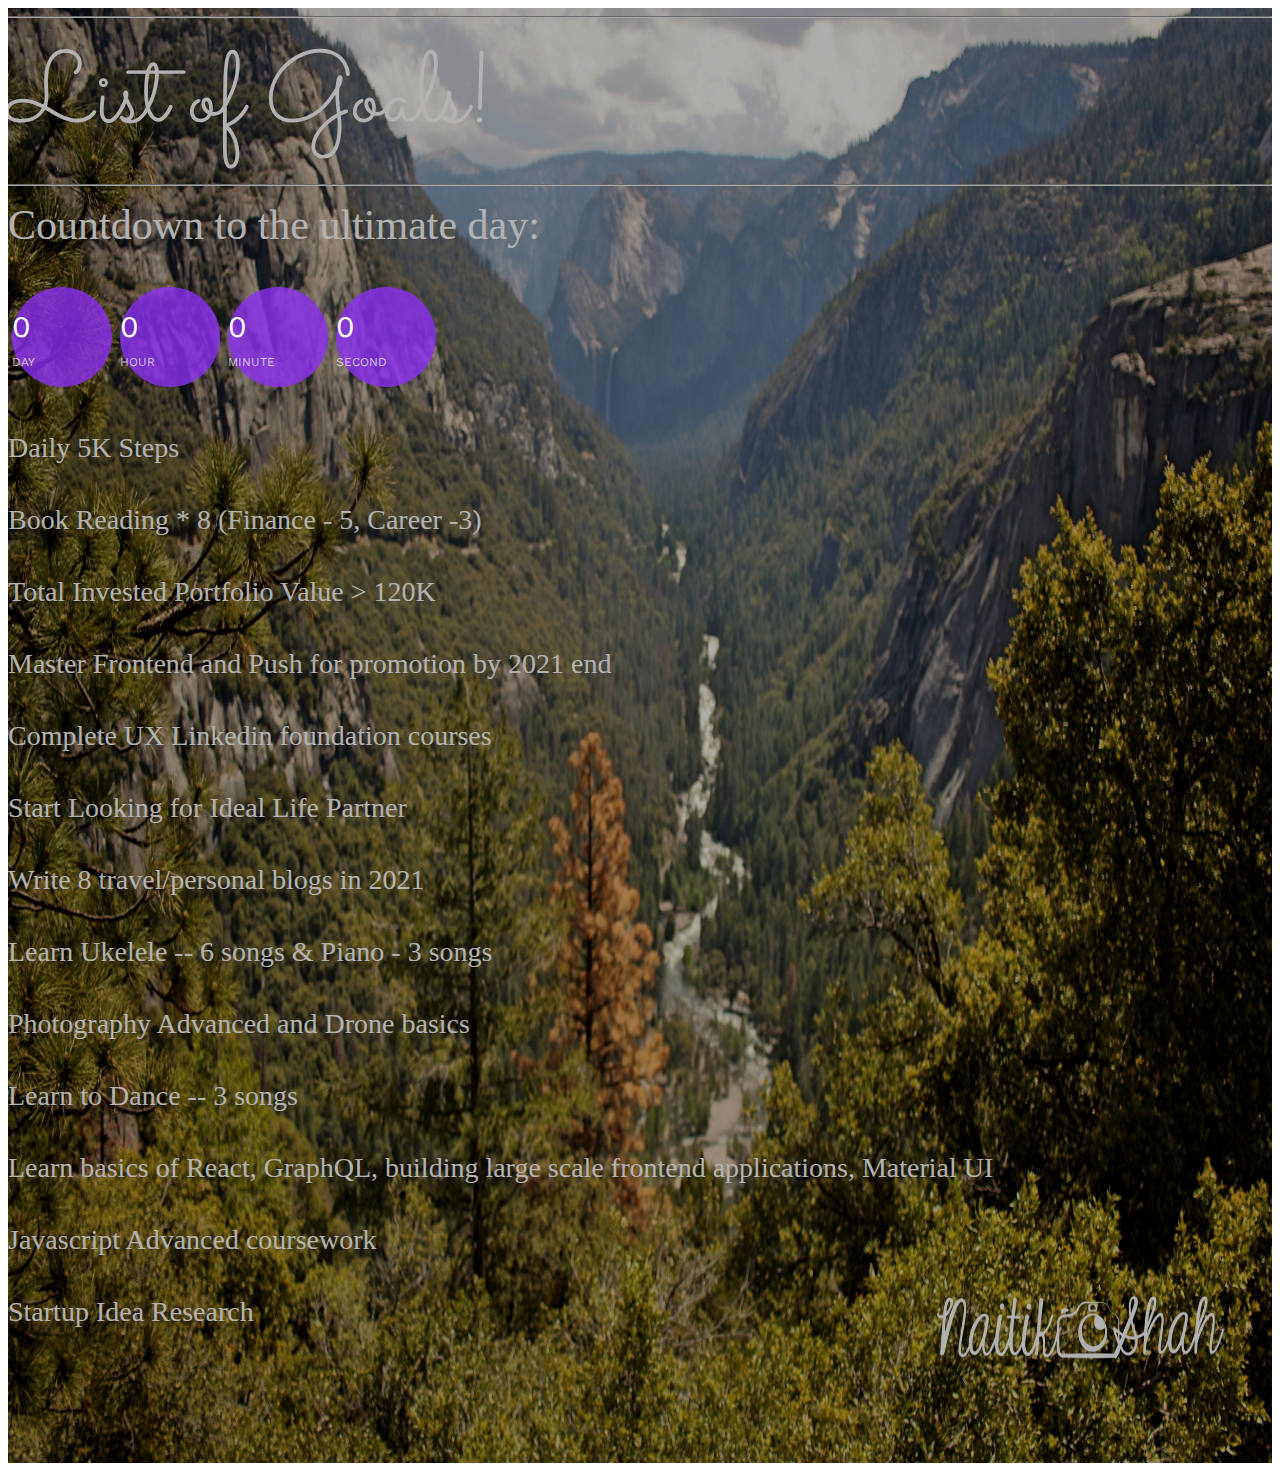
==== index.html @ 30a04e9a "Update index.html" ====
<!DOCTYPE html>
<!--[if lt IE 7]>      <html class="no-js lt-ie9 lt-ie8 lt-ie7"> <![endif]-->
<!--[if IE 7]>         <html class="no-js lt-ie9 lt-ie8"> <![endif]-->
<!--[if IE 8]>         <html class="no-js lt-ie9"> <![endif]-->
<!--[if gt IE 8]><!--> <html class="no-js"> <!--<![endif]-->
<head >
	<meta charset="utf-8">
	<meta http-equiv="X-UA-Compatible" content="IE=edge">
	<title>Your Goal</title>
	<meta name="viewport" content="width=device-width, initial-scale=1">

	<!-- Facebook and Twitter integration -->
	<meta property="og:title" content=""/>
	<meta property="og:image" content=""/>
	<meta property="og:url" content=""/>
	<meta property="og:site_name" content=""/>
	<meta property="og:description" content=""/>
	<meta name="twitter:title" content="" />
	<meta name="twitter:image" content="" />
	<meta name="twitter:url" content="" />
	<meta name="twitter:card" content="" />

	<link href='https://fonts.googleapis.com/css?family=Work+Sans:400,300,600,400italic,700' rel='stylesheet' type='text/css'>
	<link href="https://fonts.googleapis.com/css?family=Sacramento" rel="stylesheet">

	<!-- Animate.css -->
	<link rel="stylesheet" href="css/animate.css">
	<!-- Icomoon Icon Fonts-->
	<link rel="stylesheet" href="css/icomoon.css">
	<!-- Bootstrap  -->
	<link rel="stylesheet" href="css/bootstrap.css">

	<!-- Magnific Popup -->
	<link rel="stylesheet" href="css/magnific-popup.css">

	<!-- Owl Carousel  -->
	<link rel="stylesheet" href="css/owl.carousel.min.css">
	<link rel="stylesheet" href="css/owl.theme.default.min.css">

	<!-- Theme style  -->
	<link rel="stylesheet" href="css/style.css">

	<!-- Modernizr JS -->
	<script src="js/modernizr-2.6.2.min.js"></script>
	<!-- FOR IE9 below -->
	<!--[if lt IE 9]>
	<script src="js/respond.min.js"></script>
	<![endif]-->

</head>
<body>

<header id="fh5co-header center" class="fh5co-cover" role="banner" style="background-image:url(images/goal-pic.jpg);
background-origin: border-box;
 	background-size: 100% 100%; overflow: hidden;
height: 100% ;">
	<div class="overlay"></div>
	<div class="container">
		<div class="row">
			<div class="col-md-8 col-md-offset-2 text-center" style="margin-bottom: 100px">
				<div class="display-t">
					<div class="display-tc animate-box" data-animate-effect="fadeIn">
						<hr>
						<h1>List of Goals!</h1><hr>
						<h2 style="font-family: 'Savoye LET'; font-size: 42px">Countdown to the ultimate day:</h2>
						<div class="simply-countdown simply-countdown-one"></div>
						<h2 style="font-family: Savoye LET;  font-size: 28px">Daily 5K Steps</h2>
						<h2 style="font-family: Savoye LET;  font-size: 28px">Book Reading * 8 (Finance - 5, Career -3)</h2>
						<h2 style="font-family: Savoye LET;  font-size: 28px">Total Invested Portfolio Value > 120K</h2>
						<h2 style="font-family: Savoye LET;  font-size: 28px"> Master Frontend and Push for promotion by 2021 end </h2>
						<h2 style="font-family: Savoye LET;  font-size: 28px"> Complete UX Linkedin foundation courses </h2>
						<h2 style="font-family: Savoye LET;  font-size: 28px">Start Looking for Ideal Life Partner</h2>
						<h2 style="font-family: Savoye LET;  font-size: 28px">Write 8 travel/personal blogs in 2021 </h2>
						<h2 style="font-family: Savoye LET;  font-size: 28px">Learn Ukelele -- 6 songs & Piano - 3 songs </h2>
						<h2 style="font-family: Savoye LET;  font-size: 28px">Photography Advanced and Drone basics </h2>
						<h2 style="font-family: Savoye LET;  font-size: 28px">Learn to Dance -- 3 songs</h2>
						<h2 style="font-family: Savoye LET;  font-size: 28px">Learn basics of React, GraphQL, building large scale frontend applications, Material UI</h2>
						<h2 style="font-family: Savoye LET;  font-size: 28px">Javascript Advanced coursework  </h2>
						<h2 style="font-family: Savoye LET;  font-size: 28px">Startup Idea Research</h2>




					</div>
				</div>
			</div>
		</div>
	</div>
</header>


<!-- jQuery -->
<script src="js/jquery.min.js"></script>
<!-- jQuery Easing -->
<script src="js/jquery.easing.1.3.js"></script>
<!-- Bootstrap -->
<script src="js/bootstrap.min.js"></script>
<!-- Waypoints -->
<script src="js/jquery.waypoints.min.js"></script>
<!-- Carousel -->
<script src="js/owl.carousel.min.js"></script>
<!-- countTo -->
<script src="js/jquery.countTo.js"></script>

<!-- Stellar -->
<script src="js/jquery.stellar.min.js"></script>
<!-- Magnific Popup -->
<script src="js/jquery.magnific-popup.min.js"></script>
<script src="js/magnific-popup-options.js"></script>

<!-- // <script src="https://cdnjs.cloudflare.com/ajax/libs/prism/0.0.1/prism.min.js"></script> -->
<script src="js/simplyCountdown.js"></script>
<!-- Main -->
<script src="js/main.js"></script>

<script>
    var d = new Date(new Date().getTime() + 200 * 120 * 120 * 2000);

    // default example
    simplyCountdown('.simply-countdown-one', {
        year: d.getFullYear(),
        month: d.getMonth() + 1,
        day: d.getDate()
    });

    //jQuery example
    $('#simply-countdown-losange').simplyCountdown({
        year: d.getFullYear(),
        month: d.getMonth() + 1,
        day: d.getDate(),
        enableUtc: false
    });
</script>

</body>
</html>
---- css/style.css ----
@font-face {
  font-family: 'icomoon';
  src: url("../fonts/icomoon/icomoon.eot?srf3rx");
  src: url("../fonts/icomoon/icomoon.eot?srf3rx#iefix") format("embedded-opentype"), url("../fonts/icomoon/icomoon.ttf?srf3rx") format("truetype"), url("../fonts/icomoon/icomoon.woff?srf3rx") format("woff"), url("../fonts/icomoon/icomoon.svg?srf3rx#icomoon") format("svg");
  font-weight: normal;
  font-style: normal;
}
/* =======================================================
*
* 	Template Style
*
* ======================================================= */
body {
  font-family: "Work Sans", Arial, sans-serif;
  font-weight: 400;
  font-size: 16px;
  line-height: 1.7;
  color: #828282;
  background: #fff;
}

#page {
  position: relative;
  overflow-x: hidden;
  width: 100%;
  height: 100%;
  -webkit-transition: 0.5s;
  -o-transition: 0.5s;
  transition: 0.5s;
}
.offcanvas #page {
  overflow: hidden;
  position: absolute;
}
.offcanvas #page:after {
  -webkit-transition: 2s;
  -o-transition: 2s;
  transition: 2s;
  position: absolute;
  top: 0;
  right: 0;
  bottom: 0;
  left: 0;
  z-index: 101;
  background: rgba(0, 0, 0, 0.7);
  content: "";
}

a {
  color: rgba(148, 40, 220, 0.89);
  -webkit-transition: 0.5s;
  -o-transition: 0.5s;
  transition: 0.5s;
}
a:hover, a:active, a:focus {
  color: rgba(148, 40, 220, 0.89);
  outline: none;
  text-decoration: none;
}

p {
  margin-bottom: 20px;
}

h1, h2, h3, h4, h5, h6, figure {
  color: #000;
  font-family: "Work Sans", Arial, sans-serif;
  font-weight: 400;
  margin: 0 0 20px 0;
}

::-webkit-selection {
  color: #fff;
  background: rgba(148, 40, 220, 0.89);
}

::-moz-selection {
  color: #fff;
  background: rgba(148, 40, 220, 0.89);
}

::selection {
  color: #fff;
  background: rgba(148, 40, 220, 0.89);
}

.fh5co-nav {
  position: absolute;
  top: 0;
  margin: 0;
  padding: 0;
  width: 100%;
  padding: 40px 0;
  z-index: 1001;
}
@media screen and (max-width: 768px) {
  .fh5co-nav {
    padding: 20px 0;
  }
}
.fh5co-nav #fh5co-logo {
  font-size: 55px;
  margin: 0;
  padding: 0;
  line-height: 40px;
  font-family: "Sacramento", Arial, serif;
}
.fh5co-nav a {
  padding: 5px 10px;
  color: #fff;
}
@media screen and (max-width: 768px) {
  .fh5co-nav .menu-1, .fh5co-nav .menu-2 {
    display: none;
  }
}
.fh5co-nav ul {
  padding: 0;
  margin: 2px 0 0 0;
}
.fh5co-nav ul li {
  padding: 0;
  margin: 0;
  list-style: none;
  display: inline;
}
.fh5co-nav ul li a {
  font-size: 14px;
  padding: 30px 10px;
  text-transform: uppercase;
  color: rgba(255, 255, 255, 0.5);
  -webkit-transition: 0.5s;
  -o-transition: 0.5s;
  transition: 0.5s;
}
.fh5co-nav ul li a:hover, .fh5co-nav ul li a:focus, .fh5co-nav ul li a:active {
  color: white;
}
.fh5co-nav ul li.has-dropdown {
  position: relative;
}
.fh5co-nav ul li.has-dropdown .dropdown {
  width: 130px;
  -webkit-box-shadow: 0px 14px 33px -9px rgba(0, 0, 0, 0.75);
  -moz-box-shadow: 0px 14px 33px -9px rgba(0, 0, 0, 0.75);
  box-shadow: 0px 14px 33px -9px rgba(0, 0, 0, 0.75);
  z-index: 1002;
  visibility: hidden;
  opacity: 0;
  position: absolute;
  top: 40px;
  left: 0;
  text-align: left;
  background: #fff;
  padding: 20px;
  -webkit-border-radius: 4px;
  -moz-border-radius: 4px;
  -ms-border-radius: 4px;
  border-radius: 4px;
  -webkit-transition: 0s;
  -o-transition: 0s;
  transition: 0s;
}
.fh5co-nav ul li.has-dropdown .dropdown:before {
  bottom: 100%;
  left: 40px;
  border: solid transparent;
  content: " ";
  height: 0;
  width: 0;
  position: absolute;
  pointer-events: none;
  border-bottom-color: #fff;
  border-width: 8px;
  margin-left: -8px;
}
.fh5co-nav ul li.has-dropdown .dropdown li {
  display: block;
  margin-bottom: 7px;
}
.fh5co-nav ul li.has-dropdown .dropdown li:last-child {
  margin-bottom: 0;
}
.fh5co-nav ul li.has-dropdown .dropdown li a {
  padding: 2px 0;
  display: block;
  color: #999999;
  line-height: 1.2;
  text-transform: none;
  font-size: 15px;
}
.fh5co-nav ul li.has-dropdown .dropdown li a:hover {
  color: #000;
}
.fh5co-nav ul li.has-dropdown:hover a, .fh5co-nav ul li.has-dropdown:focus a {
  color: #fff;
}
.fh5co-nav ul li.btn-cta a {
  color: rgba(148, 40, 220, 0.89);
}
.fh5co-nav ul li.btn-cta a span {
  background: #fff;
  padding: 4px 20px;
  display: -moz-inline-stack;
  display: inline-block;
  zoom: 1;
  *display: inline;
  -webkit-transition: 0.3s;
  -o-transition: 0.3s;
  transition: 0.3s;
  -webkit-border-radius: 100px;
  -moz-border-radius: 100px;
  -ms-border-radius: 100px;
  border-radius: 100px;
}
.fh5co-nav ul li.btn-cta a:hover span {
  -webkit-box-shadow: 0px 14px 20px -9px rgba(0, 0, 0, 0.75);
  -moz-box-shadow: 0px 14px 20px -9px rgba(0, 0, 0, 0.75);
  box-shadow: 0px 14px 20px -9px rgba(0, 0, 0, 0.75);
}
.fh5co-nav ul li.active > a {
  color: #fff !important;
}

#fh5co-counter,
#fh5co-event,
.fh5co-bg {
  background-size: cover;
  background-position: top center;
  background-repeat: no-repeat;
  position: relative;
}

.fh5co-bg {
  background-position: center center;
  width: 100%;
  float: left;
  position: relative;
}

.fh5co-video {
  height: 450px;
  overflow: hidden;
  -webkit-border-radius: 7px;
  -moz-border-radius: 7px;
  -ms-border-radius: 7px;
  border-radius: 7px;
}
.fh5co-video a {
  z-index: 1001;
  position: absolute;
  top: 50%;
  left: 50%;
  margin-top: -45px;
  margin-left: -45px;
  width: 90px;
  height: 90px;
  display: table;
  text-align: center;
  background: #fff;
  -webkit-box-shadow: 0px 14px 30px -15px rgba(0, 0, 0, 0.75);
  -moz-box-shadow: 0px 14px 30px -15px rgba(0, 0, 0, 0.75);
  box-shadow: 0px 14px 30px -15px rgba(0, 0, 0, 0.75);
  -webkit-border-radius: 50%;
  -moz-border-radius: 50%;
  -ms-border-radius: 50%;
  border-radius: 50%;
}
.fh5co-video a i {
  text-align: center;
  display: table-cell;
  vertical-align: middle;
  font-size: 40px;
}
.fh5co-video .overlay {
  position: absolute;
  top: 0;
  left: 0;
  right: 0;
  bottom: 0;
  background: rgba(0, 0, 0, 0.5);
  -webkit-transition: 0.5s;
  -o-transition: 0.5s;
  transition: 0.5s;
}
.fh5co-video:hover .overlay {
  background: rgba(0, 0, 0, 0.7);
}
.fh5co-video:hover a {
  position: relative;
  -webkit-transform: scale(1.2);
  -moz-transform: scale(1.2);
  -ms-transform: scale(1.2);
  -o-transform: scale(1.2);
  transform: scale(1.2);
}

.fh5co-cover {
  height: 900px;
  background-size: cover;
  background-repeat: no-repeat;
  position: relative;
  width: 100%;
}
.fh5co-cover .overlay {
  z-index: 0;
  position: absolute;
  bottom: 0;
  top: 0;
  left: 0;
  right: 0;
  background: rgba(0, 0, 0, 0.3);
}
.fh5co-cover > .fh5co-container {
  position: relative;
  z-index: 10;
}
@media screen and (max-width: 768px) {
  .fh5co-cover {
    height: 600px;
  }
}
.fh5co-cover .display-t,
.fh5co-cover .display-tc {
  height: 900px;
  display: table;
  width: 100%;
}
@media screen and (max-width: 768px) {
  .fh5co-cover .display-t,
  .fh5co-cover .display-tc {
    height: 600px;
  }
}
.fh5co-cover.fh5co-cover-sm {
  height: 600px;
}
@media screen and (max-width: 768px) {
  .fh5co-cover.fh5co-cover-sm {
    height: 400px;
  }
}
.fh5co-cover.fh5co-cover-sm .display-t,
.fh5co-cover.fh5co-cover-sm .display-tc {
  height: 600px;
  display: table;
  width: 100%;
}
@media screen and (max-width: 768px) {
  .fh5co-cover.fh5co-cover-sm .display-t,
  .fh5co-cover.fh5co-cover-sm .display-tc {
    height: 400px;
  }
}

#fh5co-counter,
#fh5co-event {
  height: 850px;
  float: left;
}
#fh5co-counter .display-t,
#fh5co-counter .display-tc,
#fh5co-event .display-t,
#fh5co-event .display-tc {
  height: 700px;
  display: table;
  width: 100%;
}
#fh5co-counter .fh5co-heading h2,
#fh5co-event .fh5co-heading h2 {
  color: #fff;
}
#fh5co-counter .fh5co-heading span,
#fh5co-event .fh5co-heading span {
  color: rgba(255, 255, 255, 0.5);
  text-transform: uppercase;
  font-size: 13px;
  letter-spacing: 2px;
  font-weight: 600;
}
#fh5co-counter .overlay,
#fh5co-event .overlay {
  position: absolute;
  top: 0;
  left: 0;
  right: 0;
  bottom: 0;
  background: rgba(0, 0, 0, 0.6);

}
@media screen and (max-width: 768px) {
  #fh5co-counter,
  #fh5co-event {
    height: inherit;
    padding: 7em 0;
  }
  #fh5co-counter .display-t,
  #fh5co-counter .display-tc,
  #fh5co-event .display-t,
  #fh5co-event .display-tc {
    height: inherit;
  }
}
#fh5co-counter .event-wrap,
#fh5co-event .event-wrap {
  border: 2px solid rgba(255, 255, 255, 0.5);
  background: rgba(255, 255, 255, 0.1);
  padding: 30px;
  width: 100%;
  float: left;
  -webkit-border-radius: 4px;
  -moz-border-radius: 4px;
  -ms-border-radius: 4px;
  border-radius: 4px;
}
@media screen and (max-width: 768px) {
  #fh5co-counter .event-wrap,
  #fh5co-event .event-wrap {
    margin-bottom: 10px;
  }
}
#fh5co-counter .event-wrap h3,
#fh5co-event .event-wrap h3 {
  font-size: 20px;
  color: #fff;
  border-bottom: 1px solid rgba(255, 255, 255, 0.5);
  display: block;
  padding-bottom: 20px;
  text-transform: uppercase;
  letter-spacing: 2px;
}
#fh5co-counter .event-wrap p, #fh5co-counter .event-wrap span,
#fh5co-event .event-wrap p,
#fh5co-event .event-wrap span {
  display: block;
  color: rgba(255, 255, 255, 0.8);
}
#fh5co-counter .event-wrap i,
#fh5co-event .event-wrap i {
  color: white;
  font-size: 20px;
}
#fh5co-counter .event-wrap .event-col,
#fh5co-event .event-wrap .event-col {
  width: 50%;
  float: left;
  margin-bottom: 30px;
}

#fh5co-counter {
  height: 600px;
}
@media screen and (max-width: 768px) {
  #fh5co-counter {
    height: auto;
  }
}

.timeline {
  list-style: none;
  padding: 20px 0 20px;
  position: relative;
}
.timeline:before {
  top: 0;
  bottom: 0;
  position: absolute;
  content: " ";
  width: 1px;
  background-color: #d4d4d4;
  left: 50%;
  margin-left: 0px;
}
@media screen and (max-width: 480px) {
  .timeline:before {
    margin-left: -64px;
  }
}
.timeline > li {
  margin-bottom: 20px;
  position: relative;
}
.timeline > li:before, .timeline > li:after {
  content: " ";
  display: table;
}
.timeline > li:after {
  clear: both;
}
.timeline > li > .timeline-panel {
  width: 40%;
  float: left;
  border: 1px solid #d4d4d4;
  padding: 30px;
  position: relative;
  -webkit-border-radius: 4px;
  -moz-border-radius: 4px;
  -ms-border-radius: 4px;
  border-radius: 4px;
}
.timeline > li > .timeline-panel:before {
  position: absolute;
  top: 80px;
  right: -15px;
  display: inline-block;
  border-top: 15px solid transparent;
  border-left: 15px solid #ccc;
  border-right: 0 solid #ccc;
  border-bottom: 15px solid transparent;
  content: " ";
}
.timeline > li > .timeline-panel:after {
  position: absolute;
  top: 81px;
  right: -14px;
  display: inline-block;
  border-top: 14px solid transparent;
  border-left: 14px solid #fff;
  border-right: 0 solid #fff;
  border-bottom: 14px solid transparent;
  content: " ";
}
@media screen and (max-width: 480px) {
  .timeline > li > .timeline-panel {
    width: 75% !important;
  }
  .timeline > li > .timeline-panel:before {
    top: 30px;
  }
  .timeline > li > .timeline-panel:after {
    top: 31px;
  }
}
.timeline > li > .timeline-badge {
  background-size: cover;
  background-position: top center;
  background-repeat: no-repeat;
  position: relative;
  color: #fff;
  width: 160px;
  height: 160px;
  line-height: 50px;
  font-size: 1.4em;
  text-align: center;
  position: absolute;
  top: 16px;
  left: 50%;
  margin-left: -80px;
  background-color: black;
  z-index: 100;
  -webkit-border-radius: 50%;
  -moz-border-radius: 50%;
  -ms-border-radius: 50%;
  border-radius: 50%;
}
@media screen and (max-width: 480px) {
  .timeline > li > .timeline-badge {
    width: 60px;
    height: 60px;
    margin-left: -20px !important;
  }
}
.timeline > li.timeline-inverted > .timeline-panel {
  float: right;
}
.timeline > li.timeline-inverted > .timeline-panel:before {
  border-left-width: 0;
  border-right-width: 15px;
  left: -15px;
  right: auto;
}
.timeline > li.timeline-inverted > .timeline-panel:after {
  border-left-width: 0;
  border-right-width: 14px;
  left: -14px;
  right: auto;
}

.timeline-title {
  margin-top: 0;
}

.date {
  display: block;
  margin-bottom: 20px;
  font-size: 13px;
  text-transform: uppercase;
  letter-spacing: 2px;
}

.timeline-body > p,
.timeline-body > ul {
  margin-bottom: 0;
}

.timeline-body > p + p {
  margin-top: 5px;
}

@media (max-width: 992px) {
  ul.timeline:before {
    left: 90px;
  }

  ul.timeline > li > .timeline-panel {
    width: calc(100% - 200px);
    width: -moz-calc(100% - 200px);
    width: -webkit-calc(100% - 200px);
  }

  ul.timeline > li > .timeline-badge {
    left: 15px;
    margin-left: 0;
    top: 16px;
  }

  ul.timeline > li > .timeline-panel {
    float: right;
  }

  ul.timeline > li > .timeline-panel:before {
    border-left-width: 0;
    border-right-width: 15px;
    left: -15px;
    right: auto;
  }

  ul.timeline > li > .timeline-panel:after {
    border-left-width: 0;
    border-right-width: 14px;
    left: -14px;
    right: auto;
  }
}
#fh5co-gallery-list {
  flex-wrap: wrap;
  -webkit-flex-wrap: wrap;
  -moz-flex-wrap: wrap;
  display: -webkit-box;
  display: -moz-box;
  display: -ms-flexbox;
  display: -webkit-flex;
  display: flex;
  position: relative;
  float: left;
  padding: 0;
  margin: 0;
  width: 100%;
}
#fh5co-gallery-list li {
  display: block;
  padding: 0;
  margin: 0 0 10px 1%;
  list-style: none;
  min-height: 400px;
  background-position: center center;
  background-size: cover;
  background-repeat: no-repeat;
  float: left;
  clear: left;
  position: relative;
  -webkit-border-radius: 7px;
  -moz-border-radius: 7px;
  -ms-border-radius: 7px;
  border-radius: 7px;
}
@media screen and (max-width: 480px) {
  #fh5co-gallery-list li {
    margin-left: 0;
  }
}
#fh5co-gallery-list li a {
  min-height: 400px;
  padding: 2em;
  position: relative;
  width: 100%;
  display: block;
}
#fh5co-gallery-list li a:before {
  position: absolute;
  top: 0;
  left: 0;
  right: 0;
  bottom: 0;
  content: "";
  z-index: 80;
  -webkit-transition: 0.5s;
  -o-transition: 0.5s;
  transition: 0.5s;
  -webkit-border-radius: 7px;
  -moz-border-radius: 7px;
  -ms-border-radius: 7px;
  border-radius: 7px;
  background: rgba(0, 0, 0, 0.2);
}
#fh5co-gallery-list li a:hover:before {
  background: rgba(0, 0, 0, 0.5);
}
#fh5co-gallery-list li a .case-studies-summary {
  width: auto;
  bottom: 2em;
  left: 2em;
  right: 2em;
  position: absolute;
  z-index: 100;
}
@media screen and (max-width: 768px) {
  #fh5co-gallery-list li a .case-studies-summary {
    bottom: 1em;
    left: 1em;
    right: 1em;
  }
}
#fh5co-gallery-list li a .case-studies-summary span {
  text-transform: uppercase;
  letter-spacing: 2px;
  font-size: 13px;
  color: rgba(255, 255, 255, 0.7);
}
#fh5co-gallery-list li a .case-studies-summary h2 {
  color: #fff;
  margin-bottom: 0;
}
@media screen and (max-width: 768px) {
  #fh5co-gallery-list li a .case-studies-summary h2 {
    font-size: 20px;
  }
}
#fh5co-gallery-list li.one-third {
  width: 32.3%;
}
@media screen and (max-width: 768px) {
  #fh5co-gallery-list li.one-third {
    width: 49%;
  }
}
@media screen and (max-width: 480px) {
  #fh5co-gallery-list li.one-third {
    width: 100%;
  }
}

#map {
  width: 100%;
  height: 500px;
  position: relative;
}
@media screen and (max-width: 768px) {
  #map {
    height: 200px;
  }
}

.fh5co-social-icons {
  margin: 0;
  padding: 0;
}
.fh5co-social-icons li {
  margin: 0;
  padding: 0;
  list-style: none;
  display: -moz-inline-stack;
  display: inline-block;
  zoom: 1;
  *display: inline;
}
.fh5co-social-icons li a {
  display: -moz-inline-stack;
  display: inline-block;
  zoom: 1;
  *display: inline;
  color: #753cf1;
  padding-left: 10px;
  padding-right: 10px;
}
.fh5co-social-icons li a i {
  font-size: 20px;
}

.fh5co-contact-info ul {
  padding: 0;
  margin: 0;
}
.fh5co-contact-info ul li {
  padding: 0 0 0 50px;
  margin: 0 0 30px 0;
  list-style: none;
  position: relative;
}
.fh5co-contact-info ul li:before {
  color: #8366f1;
  position: absolute;
  left: 0;
  top: .05em;
  font-family: 'icomoon';
  speak: none;
  font-style: normal;
  font-weight: normal;
  font-variant: normal;
  text-transform: none;
  line-height: 1;
  /* Better Font Rendering =========== */
  -webkit-font-smoothing: antialiased;
  -moz-osx-font-smoothing: grayscale;
}
.fh5co-contact-info ul li.address:before {
  font-size: 30px;
  content: "\e9d1";
}
.fh5co-contact-info ul li.phone:before {
  font-size: 23px;
  content: "\e9f4";
}
.fh5co-contact-info ul li.email:before {
  font-size: 23px;
  content: "\e9da";
}
.fh5co-contact-info ul li.url:before {
  font-size: 23px;
  content: "\e9af";
}

form label {
  font-weight: normal !important;
}

#fh5co-header .display-tc,
#fh5co-counter .display-tc,
.fh5co-cover .display-tc {
  display: table-cell !important;
  vertical-align: middle;
}
#fh5co-header .display-tc h1, #fh5co-header .display-tc h2,
#fh5co-counter .display-tc h1,
#fh5co-counter .display-tc h2,
.fh5co-cover .display-tc h1,
.fh5co-cover .display-tc h2 {
  margin: 0;
  padding: 0;
  color: white;
}
#fh5co-header .display-tc h1,
#fh5co-counter .display-tc h1,
.fh5co-cover .display-tc h1 {
  margin-bottom: 0px;
  font-size: 100px;
  line-height: 1.5;
  font-family: "Sacramento", Arial, serif;
}
@media screen and (max-width: 768px) {
  #fh5co-header .display-tc h1,
  #fh5co-counter .display-tc h1,
  .fh5co-cover .display-tc h1 {
    font-size: 40px;
  }
}
@media screen and (max-width: 480px) {
  #fh5co-header .display-tc h1,
  #fh5co-counter .display-tc h1,
  .fh5co-cover .display-tc h1 {
    font-size: 30px;
  }
}
#fh5co-header .display-tc h2,
#fh5co-counter .display-tc h2,
.fh5co-cover .display-tc h2 {
  font-size: 20px;
  line-height: 1.5;
  margin-bottom: 30px;
}
@media screen and (max-width: 480px) {
  #fh5co-header .display-tc h2,
  #fh5co-counter .display-tc h2,
  .fh5co-cover .display-tc h2 {
    font-size: 16px;
  }
}
#fh5co-header .display-tc .btn,
#fh5co-counter .display-tc .btn,
.fh5co-cover .display-tc .btn {
  padding: 15px 20px;
  background: #fff !important;
  color: #8170f1;
  border: none !important;
  font-size: 14px;
  text-transform: uppercase;
}
#fh5co-header .display-tc .btn:hover,
#fh5co-counter .display-tc .btn:hover,
.fh5co-cover .display-tc .btn:hover {
  background: #fff !important;
  -webkit-box-shadow: 0px 14px 30px -15px rgba(0, 0, 0, 0.75) !important;
  -moz-box-shadow: 0px 14px 30px -15px rgba(0, 0, 0, 0.75) !important;
  box-shadow: 0px 14px 30px -15px rgba(0, 0, 0, 0.75) !important;
}

#fh5co-counter {
  text-align: center;
}
#fh5co-counter .counter {
  font-size: 50px;
  margin-bottom: 10px;
  color: #fff;
  font-weight: 100;
  display: block;
}
#fh5co-counter .counter-label {
  margin-bottom: 0;
  text-transform: uppercase;
  color: rgba(255, 255, 255, 0.5);
  letter-spacing: .1em;
}
@media screen and (max-width: 768px) {
  #fh5co-counter .feature-center {
    margin-bottom: 50px;
  }
}
#fh5co-counter .icon {
  width: 70px;
  height: 70px;
  text-align: center;
  -webkit-box-shadow: 0px 14px 30px -15px rgba(0, 0, 0, 0.75);
  -moz-box-shadow: 0px 14px 30px -15px rgba(0, 0, 0, 0.75);
  box-shadow: 0px 14px 30px -15px rgba(0, 0, 0, 0.75);
  margin-bottom: 30px;
}
#fh5co-counter .icon i {
  height: 70px;
}
#fh5co-counter .icon i:before {
  display: block;
  text-align: center;
  margin-left: 3px;
}

.simply-countdown {
  /* The countdown */
  margin-bottom: 2em;
}

.simply-countdown > .simply-section {
  /* coutndown blocks */
  display: inline-block;
  width: 100px;
  height: 100px;
  background: rgba(137, 48, 241, 0.8);
  margin: 0 4px;
  -webkit-border-radius: 50%;
  -moz-border-radius: 50%;
  -ms-border-radius: 50%;
  border-radius: 50%;
  position: relative;
  animation: pulse 1s ease infinite;
}

@keyframes pulse {
  0% {
    transform: scale(1);
  }
  50% {
    transform: scale(1.05);
  }
  100% {
    transform: scale(1);
  }
}
.simply-countdown > .simply-section > div {
  /* countdown block inner div */
  display: table-cell;
  vertical-align: middle;
  height: 100px;
  width: 100px;
}

.simply-countdown > .simply-section .simply-amount,
.simply-countdown > .simply-section .simply-word {
  display: block;
  color: white;
  /* amounts and words */
}

.simply-countdown > .simply-section .simply-amount {
  font-size: 30px;
  /* amounts */
}

.simply-countdown > .simply-section .simply-word {
  color: rgba(255, 255, 255, 0.7);
  text-transform: uppercase;
  font-size: 12px;
  /* words */
}

#fh5co-testimonial,
#fh5co-services,
#fh5co-started,
#fh5co-footer,
#fh5co-event,
#fh5co-couple-story,
#fh5co-couple,
#fh5co-gallery,
.fh5co-section {
  padding: 7em 0;
  clear: both;
}
@media screen and (max-width: 768px) {
  #fh5co-testimonial,
  #fh5co-services,
  #fh5co-started,
  #fh5co-footer,
  #fh5co-event,
  #fh5co-couple-story,
  #fh5co-couple,
  #fh5co-gallery,
  .fh5co-section {
    padding: 3em 0;
  }
}

.fh5co-section-gray {
  background: rgba(0, 0, 0, 0.04);
}

.couple-wrap {
  width: 90%;
  margin: 0 auto;
  position: relative;
}
@media screen and (max-width: 768px) {
  .couple-wrap {
    width: 100%;
  }
}

.heart {
  position: absolute;
  top: 4em;
  left: 0;
  right: 0;
  z-index: 99;
  animation: pulse 1s ease infinite;
}
.heart i {
  font-size: 20px;
  background: #fff;
  padding: 20px;
  color: rgba(148, 40, 220, 0.89);
  -webkit-border-radius: 50%;
  -moz-border-radius: 50%;
  -ms-border-radius: 50%;
  border-radius: 50%;
}
@media screen and (max-width: 768px) {
  .heart {
    display: none;
  }
}

.couple-half {
  width: 50%;
  float: left;
}
@media screen and (max-width: 768px) {
  .couple-half {
    width: 100%;
  }
}
.couple-half h3 {
  font-family: "Sacramento", Arial, serif;
  color: rgba(148, 40, 220, 0.89);
  font-size: 30px;
}
.couple-half .groom, .couple-half .bride {
  float: left;
  -webkit-border-radius: 50%;
  -moz-border-radius: 50%;
  -ms-border-radius: 50%;
  border-radius: 50%;
  width: 150px;
  height: 150px;
}
.couple-half .groom img, .couple-half .bride img {
  width: 150px;
  height: 150px;
  -webkit-border-radius: 50%;
  -moz-border-radius: 50%;
  -ms-border-radius: 50%;
  border-radius: 50%;
}
@media screen and (max-width: 480px) {
  .couple-half .groom, .couple-half .bride {
    width: 100%;
    height: 140px;
  }
  .couple-half .groom img, .couple-half .bride img {
    width: 120px;
    height: 120px;
    margin: 0 auto;
  }
}
.couple-half .groom {
  float: right;
  margin-right: 5px;
}
.couple-half .bride {
  float: left;
  margin-left: 5px;
}
.couple-half .desc-groom {
  padding-right: 180px;
  text-align: right;
}
.couple-half .desc-bride {
  padding-left: 180px;
  text-align: left;
}
@media screen and (max-width: 480px) {
  .couple-half .groom, .couple-half .bride {
    margin-left: 0;
    margin-right: 0;
  }
  .couple-half .desc-groom {
    padding-right: 0;
    text-align: center;
  }
  .couple-half .desc-bride {
    padding-left: 0;
    text-align: center;
  }
}

.feature-center {
  text-align: center;
  padding-left: 20px;
  padding-right: 20px;
  float: left;
  width: 100%;
  margin-bottom: 40px;
}
@media screen and (max-width: 768px) {
  .feature-center {
    margin-bottom: 50px;
  }
}
.feature-center .icon {
  width: 90px;
  height: 90px;
  background: #efefef;
  display: table;
  text-align: center;
  margin: 0 auto 30px auto;
  -webkit-border-radius: 50%;
  -moz-border-radius: 50%;
  -ms-border-radius: 50%;
  border-radius: 50%;
}
.feature-center .icon i {
  display: table-cell;
  vertical-align: middle;
  height: 90px;
  font-size: 40px;
  line-height: 40px;
  color: rgba(148, 40, 220, 0.89);
}
.feature-center p, .feature-center h3 {
  margin-bottom: 30px;
}
.feature-center h3 {
  text-transform: uppercase;
  font-size: 18px;
  color: #5d5d5d;
}

.fh5co-heading {
  margin-bottom: 5em;
}
.fh5co-heading.fh5co-heading-sm {
  margin-bottom: 2em;
}
.fh5co-heading h2 {
  font-size: 60px;
  margin-bottom: 10px;
  line-height: 1.5;
  font-weight: bold;
  color: rgba(148, 40, 220, 0.89);
  font-family: "Sacramento", Arial, serif;
}
@media screen and (max-width: 768px) {
  .fh5co-heading h2 {
    font-size: 40px;
  }
}
.fh5co-heading p {
  font-size: 18px;
  line-height: 1.5;
  color: #828282;
}
.fh5co-heading span {
  text-transform: uppercase;
  font-size: 13px;
  letter-spacing: 2px;
  font-weight: 600;
  color: rgba(0, 0, 0, 0.4);
}

#fh5co-testimonial .wrap-testimony {
  position: relative;
}
#fh5co-testimonial .wrap-testimony .testimony-slide {
  text-align: center;
}
#fh5co-testimonial .wrap-testimony .testimony-slide span {
  font-size: 12px;
  text-transform: uppercase;
  letter-spacing: 2px;
  font-weight: 700;
  display: block;
}
#fh5co-testimonial .wrap-testimony .testimony-slide span a.twitter {
  color: rgba(148, 40, 220, 0.89);
  font-weight: 300;
}
#fh5co-testimonial .wrap-testimony .testimony-slide figure {
  margin-bottom: 10px;
  display: -moz-inline-stack;
  display: inline-block;
  zoom: 1;
  *display: inline;
  width: 100px;
  height: 100px;
}
#fh5co-testimonial .wrap-testimony .testimony-slide figure img {
  width: 100px;
  height: 100px;
  -webkit-border-radius: 50%;
  -moz-border-radius: 50%;
  -ms-border-radius: 50%;
  border-radius: 50%;
}
#fh5co-testimonial .wrap-testimony .testimony-slide blockquote {
  border: none;
  margin: 30px auto;
  width: 50%;
  position: relative;
  -webkit-border-radius: 4px;
  -moz-border-radius: 4px;
  -ms-border-radius: 4px;
  border-radius: 4px;
}
@media screen and (max-width: 992px) {
  #fh5co-testimonial .wrap-testimony .testimony-slide blockquote {
    width: 100%;
  }
}
#fh5co-testimonial .wrap-testimony .testimony-slide blockquote p {
  font-style: italic;
  color: #8f989f;
  font-size: 20px;
  line-height: 1.6em;
}
#fh5co-testimonial .wrap-testimony .testimony-slide.active {
  display: block;
}
#fh5co-testimonial .wrap-testimony .arrow-thumb {
  position: absolute;
  top: 40%;
  display: block;
  width: 100%;
}
#fh5co-testimonial .wrap-testimony .arrow-thumb a {
  font-size: 32px;
  color: #dadada;
}
#fh5co-testimonial .wrap-testimony .arrow-thumb a:hover, #fh5co-testimonial .wrap-testimony .arrow-thumb a:focus, #fh5co-testimonial .wrap-testimony .arrow-thumb a:active {
  text-decoration: none;
}

.feature-left {
  float: left;
  width: 100%;
  margin-bottom: 30px;
  position: relative;
}
.feature-left:last-child {
  margin-bottom: 0;
}
.feature-left .icon {
  float: left;
  margin-right: 5%;
  width: 54px;
  height: 54px;
  background: #fff;
  display: table;
  text-align: center;
  -webkit-box-shadow: 0px 14px 30px -15px rgba(0, 0, 0, 0.75);
  -moz-box-shadow: 0px 14px 30px -15px rgba(0, 0, 0, 0.75);
  box-shadow: 0px 14px 30px -15px rgba(0, 0, 0, 0.75);
  -webkit-border-radius: 50%;
  -moz-border-radius: 50%;
  -ms-border-radius: 50%;
  border-radius: 50%;
}
@media screen and (max-width: 768px) {
  .feature-left .icon {
    margin-right: 5%;
  }
}
.feature-left .icon i {
  display: table-cell;
  vertical-align: middle;
  font-size: 30px;
  color: rgba(148, 40, 220, 0.89);
}
.feature-left .feature-copy {
  float: left;
  width: 80%;
}
@media screen and (max-width: 768px) {
  .feature-left .feature-copy {
    width: 70%;
    float: left;
  }
}
.feature-left .feature-copy h3 {
  text-transform: uppercase;
  font-size: 18px;
  color: #5d5d5d;
  margin-bottom: 10px;
}

#fh5co-started {
  position: relative;
}
#fh5co-started .overlay {
  position: absolute;
  top: 0;
  left: 0;
  right: 0;
  bottom: 0;
  background: rgba(0, 0, 0, 0.4);
}
#fh5co-started .fh5co-heading h2 {
  color: #fff;
}
#fh5co-started .fh5co-heading p {
  color: rgba(255, 255, 255, 0.5);
}
#fh5co-started .form-control {
  background: rgba(255, 255, 255, 0.2);
  border: none !important;
  color: #fff;
  font-size: 16px !important;
  width: 100%;
  -webkit-transition: 0.5s;
  -o-transition: 0.5s;
  transition: 0.5s;
}
#fh5co-started .form-control::-webkit-input-placeholder {
  color: #fff;
}
#fh5co-started .form-control:-moz-placeholder {
  /* Firefox 18- */
  color: #fff;
}
#fh5co-started .form-control::-moz-placeholder {
  /* Firefox 19+ */
  color: #fff;
}
#fh5co-started .form-control:-ms-input-placeholder {
  color: #fff;
}
#fh5co-started .form-control:focus {
  background: rgba(255, 255, 255, 0.3);
}
#fh5co-started .btn {
  height: 54px;
  border: none !important;
  background: rgba(148, 40, 220, 0.89);
  color: #fff;
  font-size: 16px;
  text-transform: uppercase;
  font-weight: 400;
  padding-left: 50px;
  padding-right: 50px;
}
#fh5co-started .form-inline .form-group {
  width: 100% !important;
  margin-bottom: 10px;
}
#fh5co-started .form-inline .form-group .form-control {
  width: 100%;
}
#fh5co-started .fh5co-heading {
  margin-bottom: 30px;
}
#fh5co-started .fh5co-heading h2 {
  margin-bottom: 0;
}

@media screen and (max-width: 768px) {
  #fh5co-footer .copyright .pull-left,
  #fh5co-footer .copyright .pull-right {
    float: none !important;
    text-align: center;
  }
}
#fh5co-footer .copyright .block {
  display: block;
}

.owl-carousel .owl-controls .owl-dot span {
  background: #e6e6e6;
}
.owl-carousel .owl-controls .owl-dot span:hover, .owl-carousel .owl-controls .owl-dot span:focus {
  background: #cccccc;
}
.owl-carousel .owl-controls .owl-dot:hover span, .owl-carousel .owl-controls .owl-dot:focus span {
  background: #cccccc;
}
.owl-carousel .owl-controls .owl-dot.active span {
  background: transparent;
  border: 2px solid rgba(148, 40, 220, 0.89);
}

#fh5co-offcanvas {
  position: absolute;
  z-index: 1901;
  width: 270px;
  background: black;
  top: 0;
  right: 0;
  top: 0;
  bottom: 0;
  padding: 45px 40px 40px 40px;
  overflow-y: auto;
  -moz-transform: translateX(270px);
  -webkit-transform: translateX(270px);
  -ms-transform: translateX(270px);
  -o-transform: translateX(270px);
  transform: translateX(270px);
  -webkit-transition: 0.5s;
  -o-transition: 0.5s;
  transition: 0.5s;
}
.offcanvas #fh5co-offcanvas {
  -moz-transform: translateX(0px);
  -webkit-transform: translateX(0px);
  -ms-transform: translateX(0px);
  -o-transform: translateX(0px);
  transform: translateX(0px);
}
#fh5co-offcanvas a {
  color: rgba(255, 255, 255, 0.5);
}
#fh5co-offcanvas a:hover {
  color: rgba(255, 255, 255, 0.8);
}
#fh5co-offcanvas ul {
  padding: 0;
  margin: 0;
}
#fh5co-offcanvas ul li {
  padding: 0;
  margin: 0;
  list-style: none;
}
#fh5co-offcanvas ul li > ul {
  padding-left: 20px;
  display: none;
}
#fh5co-offcanvas ul li.offcanvas-has-dropdown > a {
  display: block;
  position: relative;
}
#fh5co-offcanvas ul li.offcanvas-has-dropdown > a:after {
  position: absolute;
  right: 0px;
  font-family: 'icomoon';
  speak: none;
  font-style: normal;
  font-weight: normal;
  font-variant: normal;
  text-transform: none;
  line-height: 1;
  /* Better Font Rendering =========== */
  -webkit-font-smoothing: antialiased;
  -moz-osx-font-smoothing: grayscale;
  content: "\e921";
  font-size: 20px;
  color: rgba(255, 255, 255, 0.2);
  -webkit-transition: 0.5s;
  -o-transition: 0.5s;
  transition: 0.5s;
}
#fh5co-offcanvas ul li.offcanvas-has-dropdown.active a:after {
  -webkit-transform: rotate(-180deg);
  -moz-transform: rotate(-180deg);
  -ms-transform: rotate(-180deg);
  -o-transform: rotate(-180deg);
  transform: rotate(-180deg);
}

.uppercase {
  font-size: 14px;
  color: #000;
  margin-bottom: 10px;
  font-weight: 700;
  text-transform: uppercase;
}

.gototop {
  position: fixed;
  bottom: 20px;
  right: 20px;
  z-index: 999;
  opacity: 0;
  visibility: hidden;
  -webkit-transition: 0.5s;
  -o-transition: 0.5s;
  transition: 0.5s;
}
.gototop.active {
  opacity: 1;
  visibility: visible;
}
.gototop a {
  width: 50px;
  height: 50px;
  display: table;
  background: rgba(0, 0, 0, 0.5);
  color: #fff;
  text-align: center;
  -webkit-border-radius: 4px;
  -moz-border-radius: 4px;
  -ms-border-radius: 4px;
  border-radius: 4px;
}
.gototop a i {
  height: 50px;
  display: table-cell;
  vertical-align: middle;
}
.gototop a:hover, .gototop a:active, .gototop a:focus {
  text-decoration: none;
  outline: none;
}

.fh5co-nav-toggle {
  width: 25px;
  height: 25px;
  cursor: pointer;
  text-decoration: none;
}
.fh5co-nav-toggle.active i::before, .fh5co-nav-toggle.active i::after {
  background: #444;
}
.fh5co-nav-toggle:hover, .fh5co-nav-toggle:focus, .fh5co-nav-toggle:active {
  outline: none;
  border-bottom: none !important;
}
.fh5co-nav-toggle i {
  position: relative;
  display: inline-block;
  width: 25px;
  height: 2px;
  color: #252525;
  font: bold 14px/.4 Helvetica;
  text-transform: uppercase;
  text-indent: -55px;
  background: #252525;
  transition: all .2s ease-out;
}
.fh5co-nav-toggle i::before, .fh5co-nav-toggle i::after {
  content: '';
  width: 25px;
  height: 2px;
  background: #252525;
  position: absolute;
  left: 0;
  transition: all .2s ease-out;
}
.fh5co-nav-toggle.fh5co-nav-white > i {
  color: #fff;
  background: #fff;
}
.fh5co-nav-toggle.fh5co-nav-white > i::before, .fh5co-nav-toggle.fh5co-nav-white > i::after {
  background: #fff;
}

.fh5co-nav-toggle i::before {
  top: -7px;
}

.fh5co-nav-toggle i::after {
  bottom: -7px;
}

.fh5co-nav-toggle:hover i::before {
  top: -10px;
}

.fh5co-nav-toggle:hover i::after {
  bottom: -10px;
}

.fh5co-nav-toggle.active i {
  background: transparent;
}

.fh5co-nav-toggle.active i::before {
  top: 0;
  -webkit-transform: rotateZ(45deg);
  -moz-transform: rotateZ(45deg);
  -ms-transform: rotateZ(45deg);
  -o-transform: rotateZ(45deg);
  transform: rotateZ(45deg);
}

.fh5co-nav-toggle.active i::after {
  bottom: 0;
  -webkit-transform: rotateZ(-45deg);
  -moz-transform: rotateZ(-45deg);
  -ms-transform: rotateZ(-45deg);
  -o-transform: rotateZ(-45deg);
  transform: rotateZ(-45deg);
}

.fh5co-nav-toggle {
  position: absolute;
  right: 0px;
  top: 10px;
  z-index: 21;
  padding: 6px 0 0 0;
  display: block;
  margin: 0 auto;
  display: none;
  height: 44px;
  width: 44px;
  z-index: 2001;
  border-bottom: none !important;
}
@media screen and (max-width: 768px) {
  .fh5co-nav-toggle {
    display: block;
  }
}

.btn {
  margin-right: 4px;
  margin-bottom: 4px;
  font-family: "Work Sans", Arial, sans-serif;
  font-size: 16px;
  font-weight: 400;
  -webkit-border-radius: 30px;
  -moz-border-radius: 30px;
  -ms-border-radius: 30px;
  border-radius: 30px;
  -webkit-transition: 0.5s;
  -o-transition: 0.5s;
  transition: 0.5s;
  padding: 8px 20px;
}
.btn.btn-md {
  padding: 8px 20px !important;
}
.btn.btn-lg {
  padding: 18px 36px !important;
}
.btn:hover, .btn:active, .btn:focus {
  box-shadow: none !important;
  outline: none !important;
}

.btn-primary {
  background: rgba(148, 40, 220, 0.89);
  color: #fff;
  border: 2px solid rgba(148, 40, 220, 0.89);
}
.btn-primary:hover, .btn-primary:focus, .btn-primary:active {
  background: #f366a3 !important;
  border-color: #f366a3 !important;
}
.btn-primary.btn-outline {
  background: transparent;
  color: rgba(148, 40, 220, 0.89);
  border: 2px solid rgba(148, 40, 220, 0.89);
}
.btn-primary.btn-outline:hover, .btn-primary.btn-outline:focus, .btn-primary.btn-outline:active {
  background: rgba(148, 40, 220, 0.89);
  color: #fff;
}

.btn-success {
  background: #5cb85c;
  color: #fff;
  border: 2px solid #5cb85c;
}
.btn-success:hover, .btn-success:focus, .btn-success:active {
  background: #4cae4c !important;
  border-color: #4cae4c !important;
}
.btn-success.btn-outline {
  background: transparent;
  color: #5cb85c;
  border: 2px solid #5cb85c;
}
.btn-success.btn-outline:hover, .btn-success.btn-outline:focus, .btn-success.btn-outline:active {
  background: #5cb85c;
  color: #fff;
}

.btn-info {
  background: #5bc0de;
  color: #fff;
  border: 2px solid #5bc0de;
}
.btn-info:hover, .btn-info:focus, .btn-info:active {
  background: #46b8da !important;
  border-color: #46b8da !important;
}
.btn-info.btn-outline {
  background: transparent;
  color: #5bc0de;
  border: 2px solid #5bc0de;
}
.btn-info.btn-outline:hover, .btn-info.btn-outline:focus, .btn-info.btn-outline:active {
  background: #5bc0de;
  color: #fff;
}

.btn-warning {
  background: #f0ad4e;
  color: #fff;
  border: 2px solid #f0ad4e;
}
.btn-warning:hover, .btn-warning:focus, .btn-warning:active {
  background: #eea236 !important;
  border-color: #eea236 !important;
}
.btn-warning.btn-outline {
  background: transparent;
  color: #f0ad4e;
  border: 2px solid #f0ad4e;
}
.btn-warning.btn-outline:hover, .btn-warning.btn-outline:focus, .btn-warning.btn-outline:active {
  background: #f0ad4e;
  color: #fff;
}

.btn-danger {
  background: #d9534f;
  color: #fff;
  border: 2px solid #d9534f;
}
.btn-danger:hover, .btn-danger:focus, .btn-danger:active {
  background: #d43f3a !important;
  border-color: #d43f3a !important;
}
.btn-danger.btn-outline {
  background: transparent;
  color: #d9534f;
  border: 2px solid #d9534f;
}
.btn-danger.btn-outline:hover, .btn-danger.btn-outline:focus, .btn-danger.btn-outline:active {
  background: #d9534f;
  color: #fff;
}

.btn-outline {
  background: none;
  border: 2px solid gray;
  font-size: 16px;
  -webkit-transition: 0.3s;
  -o-transition: 0.3s;
  transition: 0.3s;
}
.btn-outline:hover, .btn-outline:focus, .btn-outline:active {
  box-shadow: none;
}

.btn.with-arrow {
  position: relative;
  -webkit-transition: 0.3s;
  -o-transition: 0.3s;
  transition: 0.3s;
}
.btn.with-arrow i {
  visibility: hidden;
  opacity: 0;
  position: absolute;
  right: 0px;
  top: 50%;
  margin-top: -8px;
  -webkit-transition: 0.2s;
  -o-transition: 0.2s;
  transition: 0.2s;
}
.btn.with-arrow:hover {
  padding-right: 50px;
}
.btn.with-arrow:hover i {
  color: #fff;
  right: 18px;
  visibility: visible;
  opacity: 1;
}

.form-control {
  box-shadow: none;
  background: transparent;
  border: 2px solid rgba(0, 0, 0, 0.1);
  height: 54px;
  font-size: 18px;
  font-weight: 300;
}
.form-control:active, .form-control:focus {
  outline: none;
  box-shadow: none;
  border-color: rgba(148, 40, 220, 0.89);
}

.row-pb-md {
  padding-bottom: 4em !important;
}

.row-pb-sm {
  padding-bottom: 2em !important;
}

.fh5co-loader {
  position: fixed;
  left: 0px;
  top: 0px;
  width: 100%;
  height: 100%;
  z-index: 9999;
  background: url(../images/loader.gif) center no-repeat #fff;
}

.js .animate-box {
  opacity: 0;
}

/*# sourceMappingURL=style.css.map */
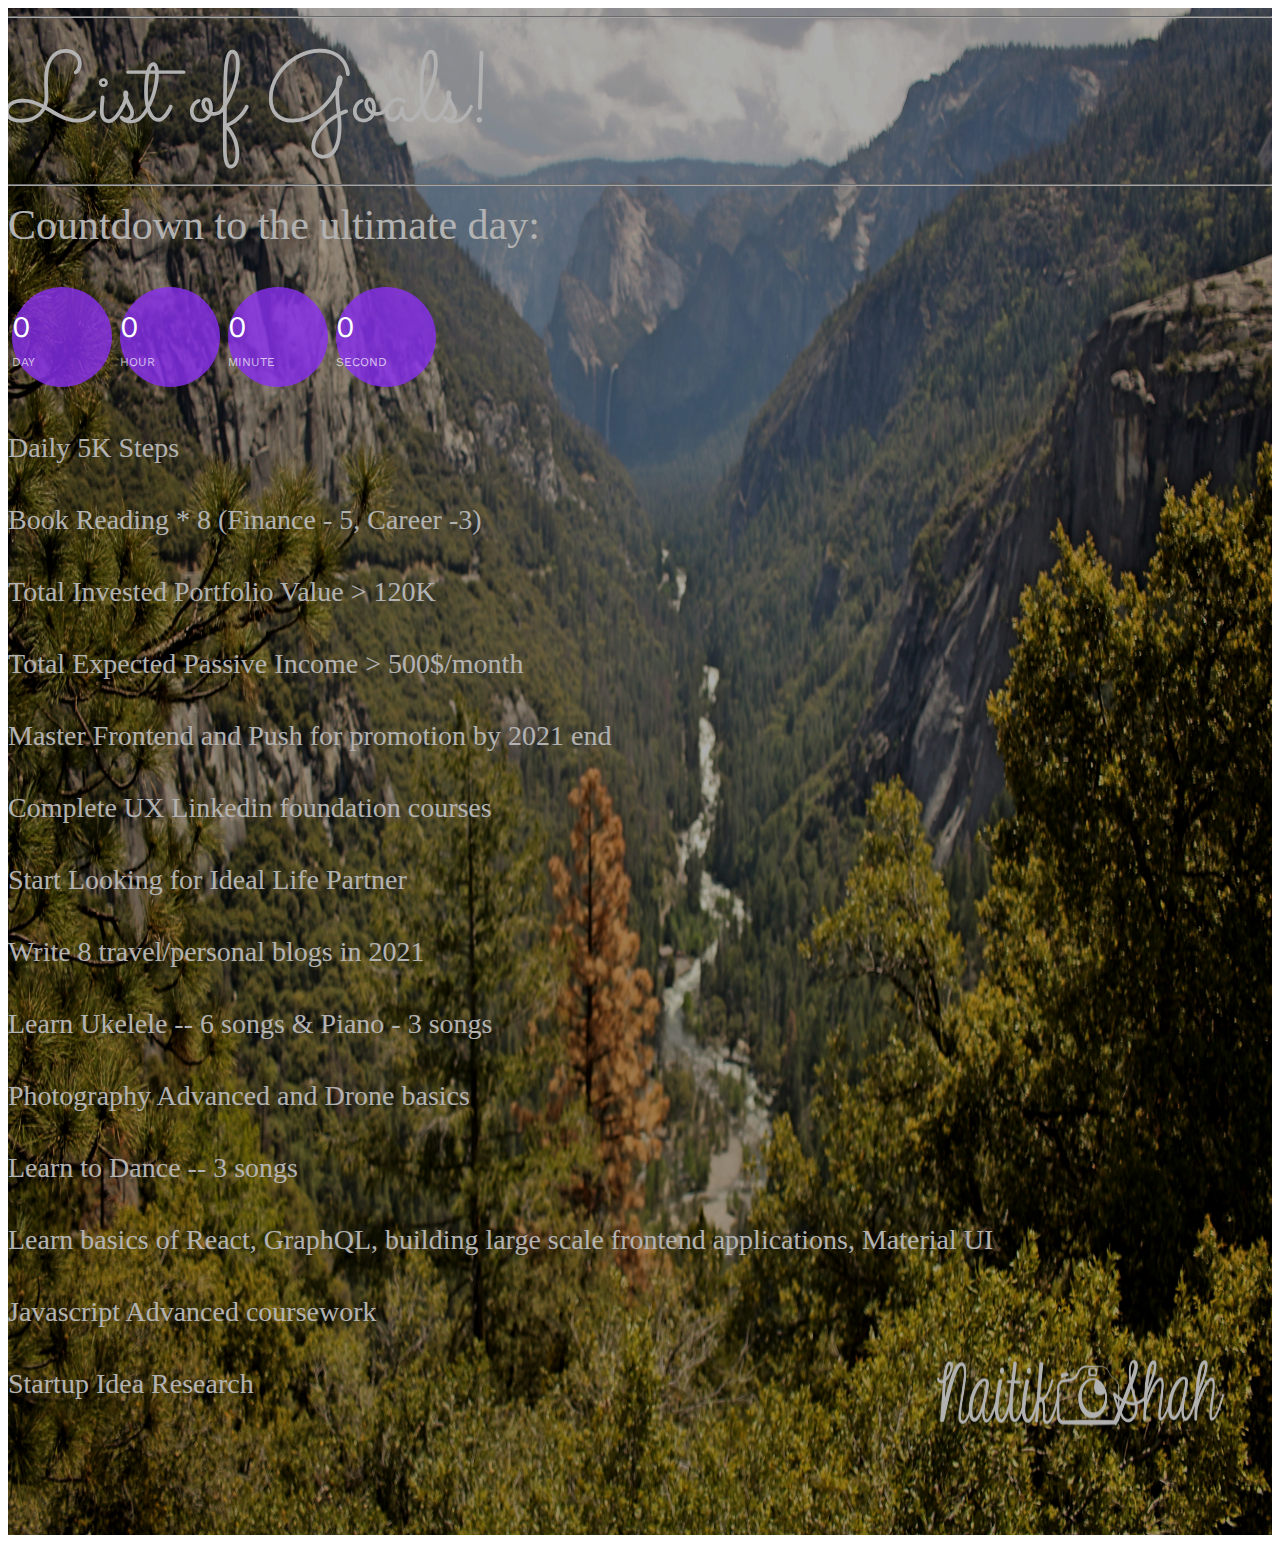
==== commit b7f45a97: "Update index.html" ====
--- a/index.html
+++ b/index.html
@@ -67,6 +67,7 @@
 						<h2 style="font-family: Savoye LET;  font-size: 28px">Daily 5K Steps</h2>
 						<h2 style="font-family: Savoye LET;  font-size: 28px">Book Reading * 8 (Finance - 5, Career -3)</h2>
 						<h2 style="font-family: Savoye LET;  font-size: 28px">Total Invested Portfolio Value > 120K</h2>
+						<h2 style="font-family: Savoye LET;  font-size: 28px">Total Expected Passive Income > 500$/month </h2>
 						<h2 style="font-family: Savoye LET;  font-size: 28px"> Master Frontend and Push for promotion by 2021 end </h2>
 						<h2 style="font-family: Savoye LET;  font-size: 28px"> Complete UX Linkedin foundation courses </h2>
 						<h2 style="font-family: Savoye LET;  font-size: 28px">Start Looking for Ideal Life Partner</h2>
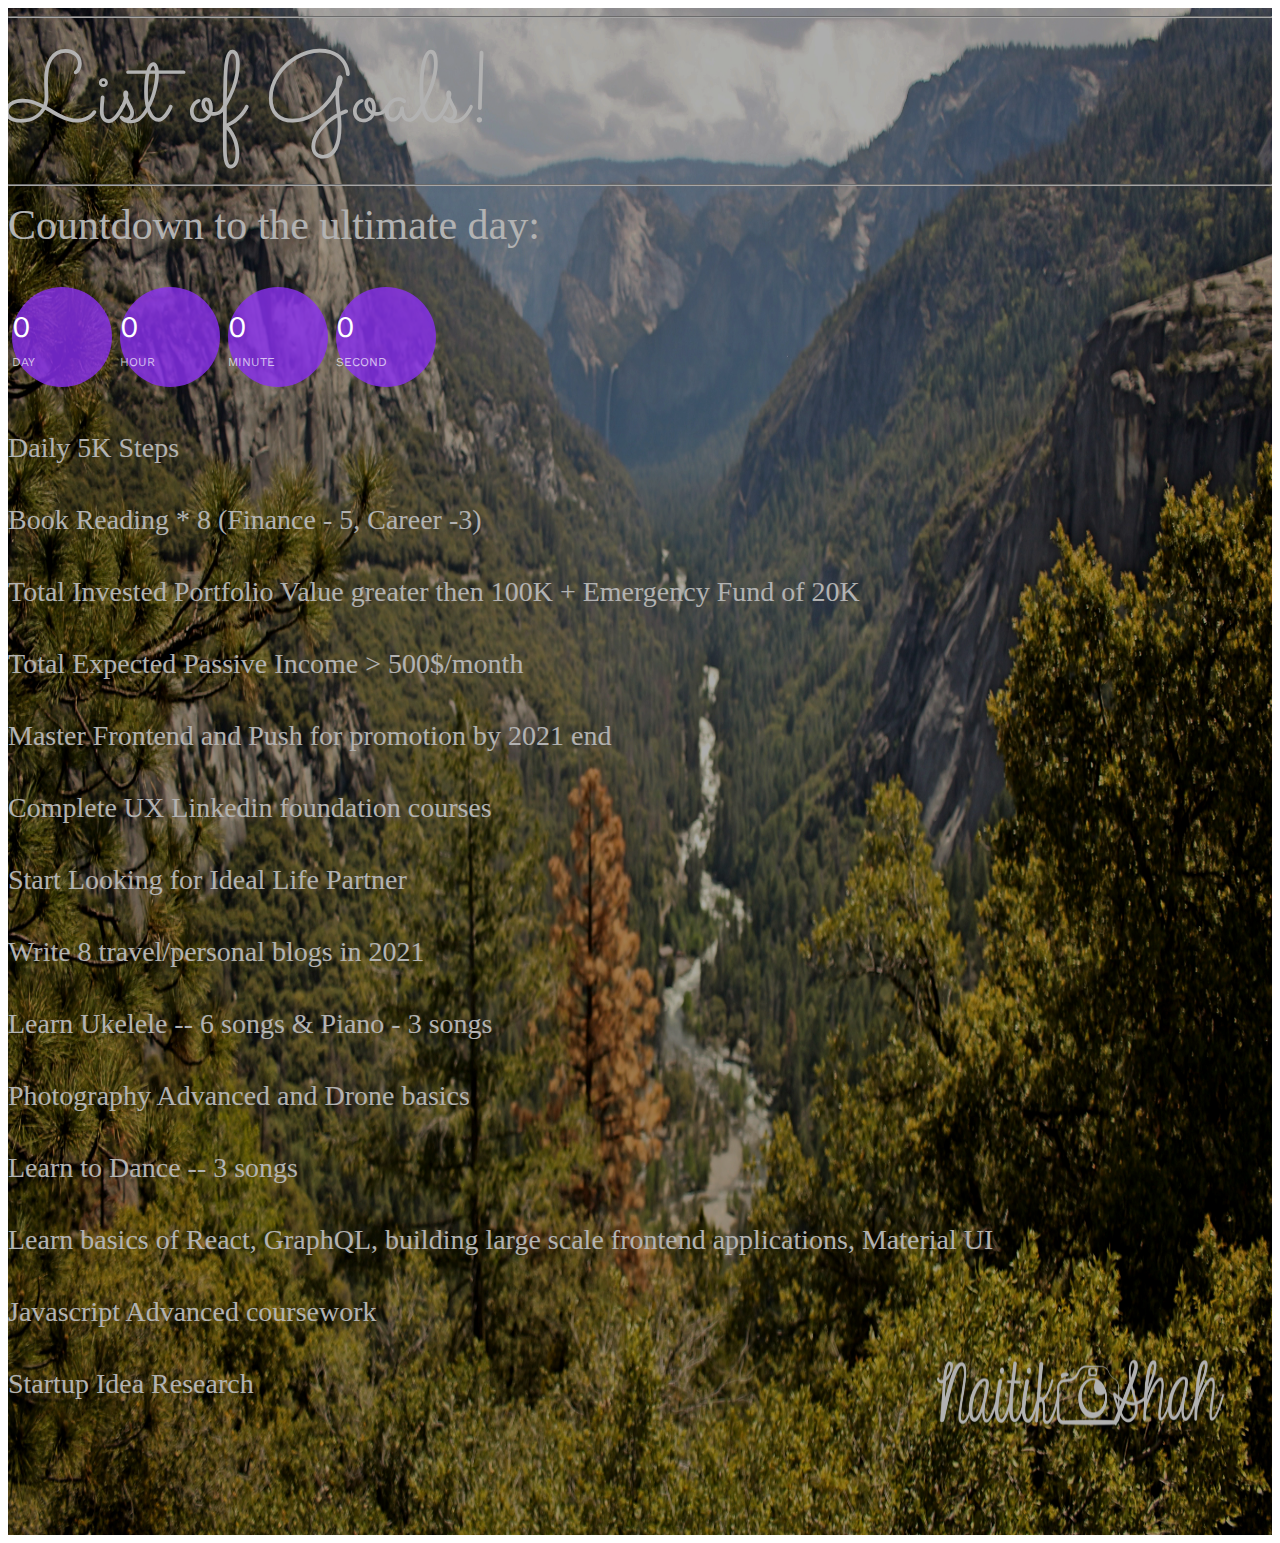
==== commit 08f012f7: "Update index.html" ====
--- a/index.html
+++ b/index.html
@@ -66,7 +66,7 @@
 						<div class="simply-countdown simply-countdown-one"></div>
 						<h2 style="font-family: Savoye LET;  font-size: 28px">Daily 5K Steps</h2>
 						<h2 style="font-family: Savoye LET;  font-size: 28px">Book Reading * 8 (Finance - 5, Career -3)</h2>
-						<h2 style="font-family: Savoye LET;  font-size: 28px">Total Invested Portfolio Value > 120K</h2>
+						<h2 style="font-family: Savoye LET;  font-size: 28px">Total Invested Portfolio Value greater then 100K + Emergency Fund of 20K</h2>
 						<h2 style="font-family: Savoye LET;  font-size: 28px">Total Expected Passive Income > 500$/month </h2>
 						<h2 style="font-family: Savoye LET;  font-size: 28px"> Master Frontend and Push for promotion by 2021 end </h2>
 						<h2 style="font-family: Savoye LET;  font-size: 28px"> Complete UX Linkedin foundation courses </h2>
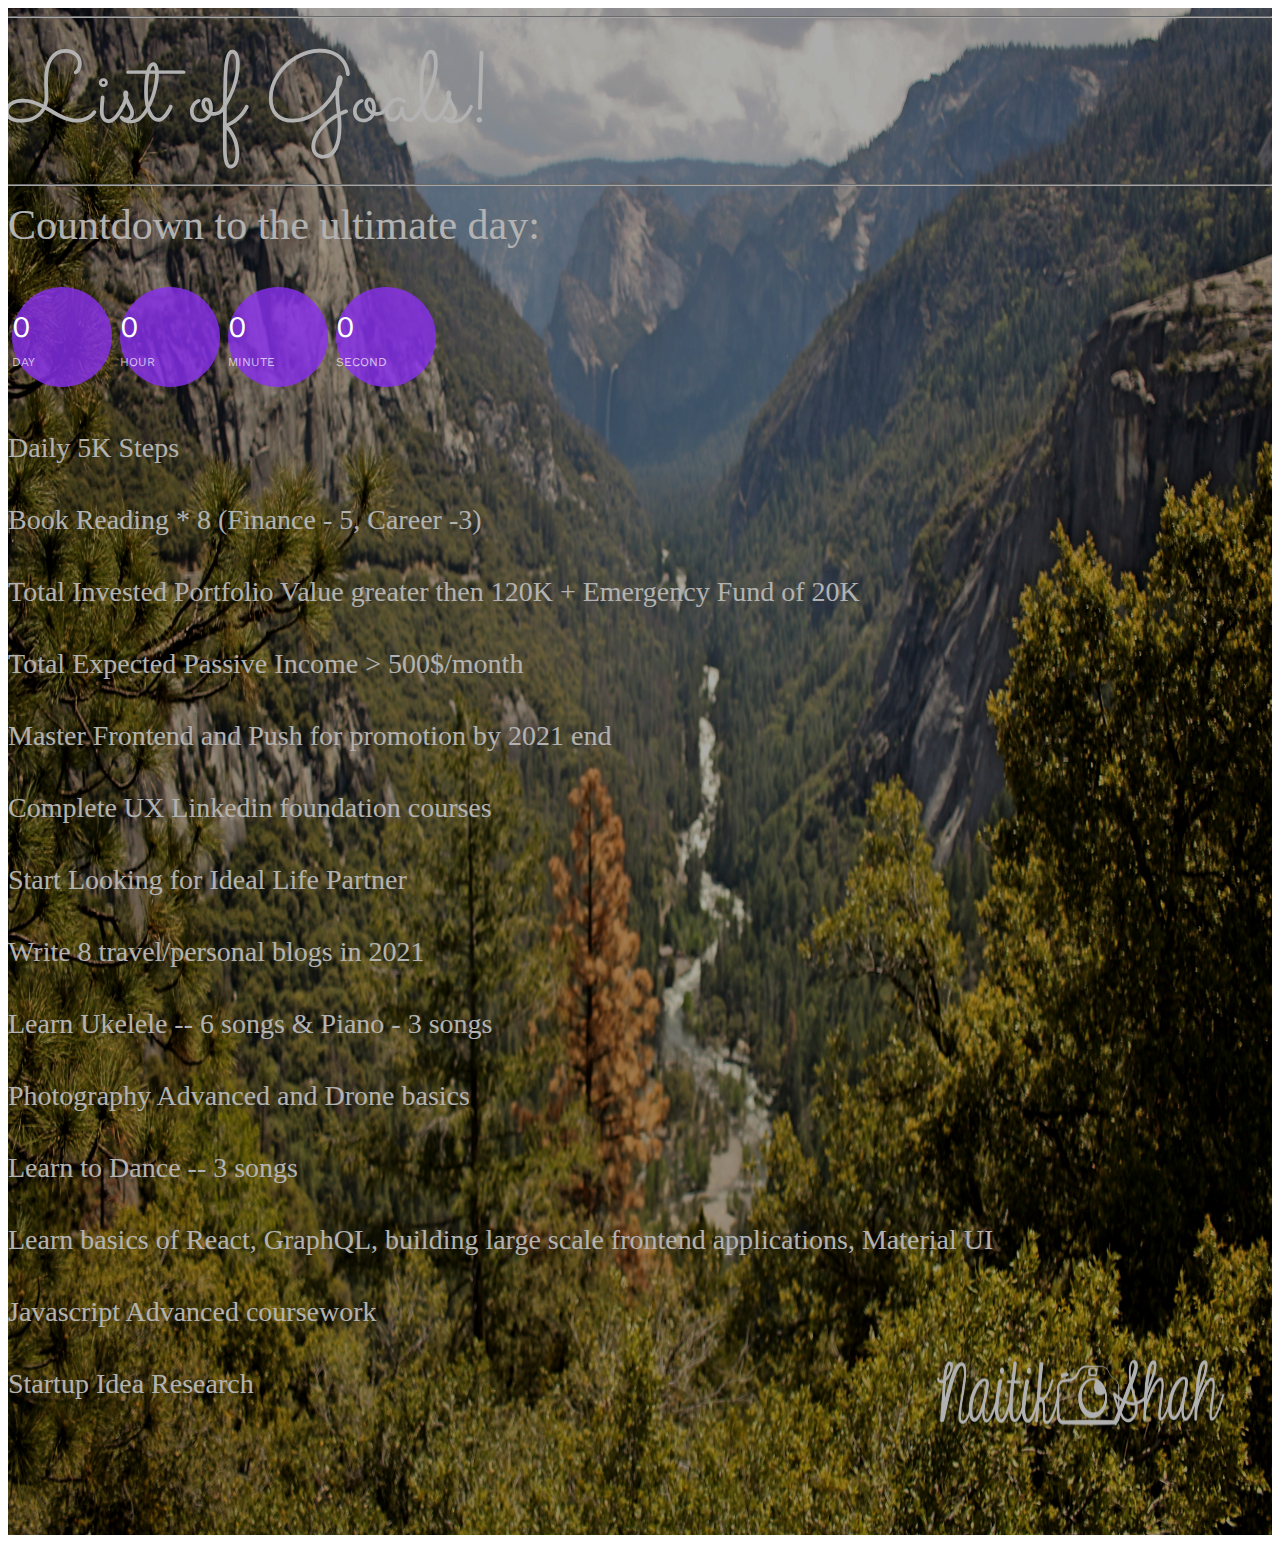
==== commit 0bd07ae1: "Update index.html" ====
--- a/index.html
+++ b/index.html
@@ -66,7 +66,7 @@
 						<div class="simply-countdown simply-countdown-one"></div>
 						<h2 style="font-family: Savoye LET;  font-size: 28px">Daily 5K Steps</h2>
 						<h2 style="font-family: Savoye LET;  font-size: 28px">Book Reading * 8 (Finance - 5, Career -3)</h2>
-						<h2 style="font-family: Savoye LET;  font-size: 28px">Total Invested Portfolio Value greater then 100K + Emergency Fund of 20K</h2>
+						<h2 style="font-family: Savoye LET;  font-size: 28px">Total Invested Portfolio Value greater then 120K + Emergency Fund of 20K</h2>
 						<h2 style="font-family: Savoye LET;  font-size: 28px">Total Expected Passive Income > 500$/month </h2>
 						<h2 style="font-family: Savoye LET;  font-size: 28px"> Master Frontend and Push for promotion by 2021 end </h2>
 						<h2 style="font-family: Savoye LET;  font-size: 28px"> Complete UX Linkedin foundation courses </h2>
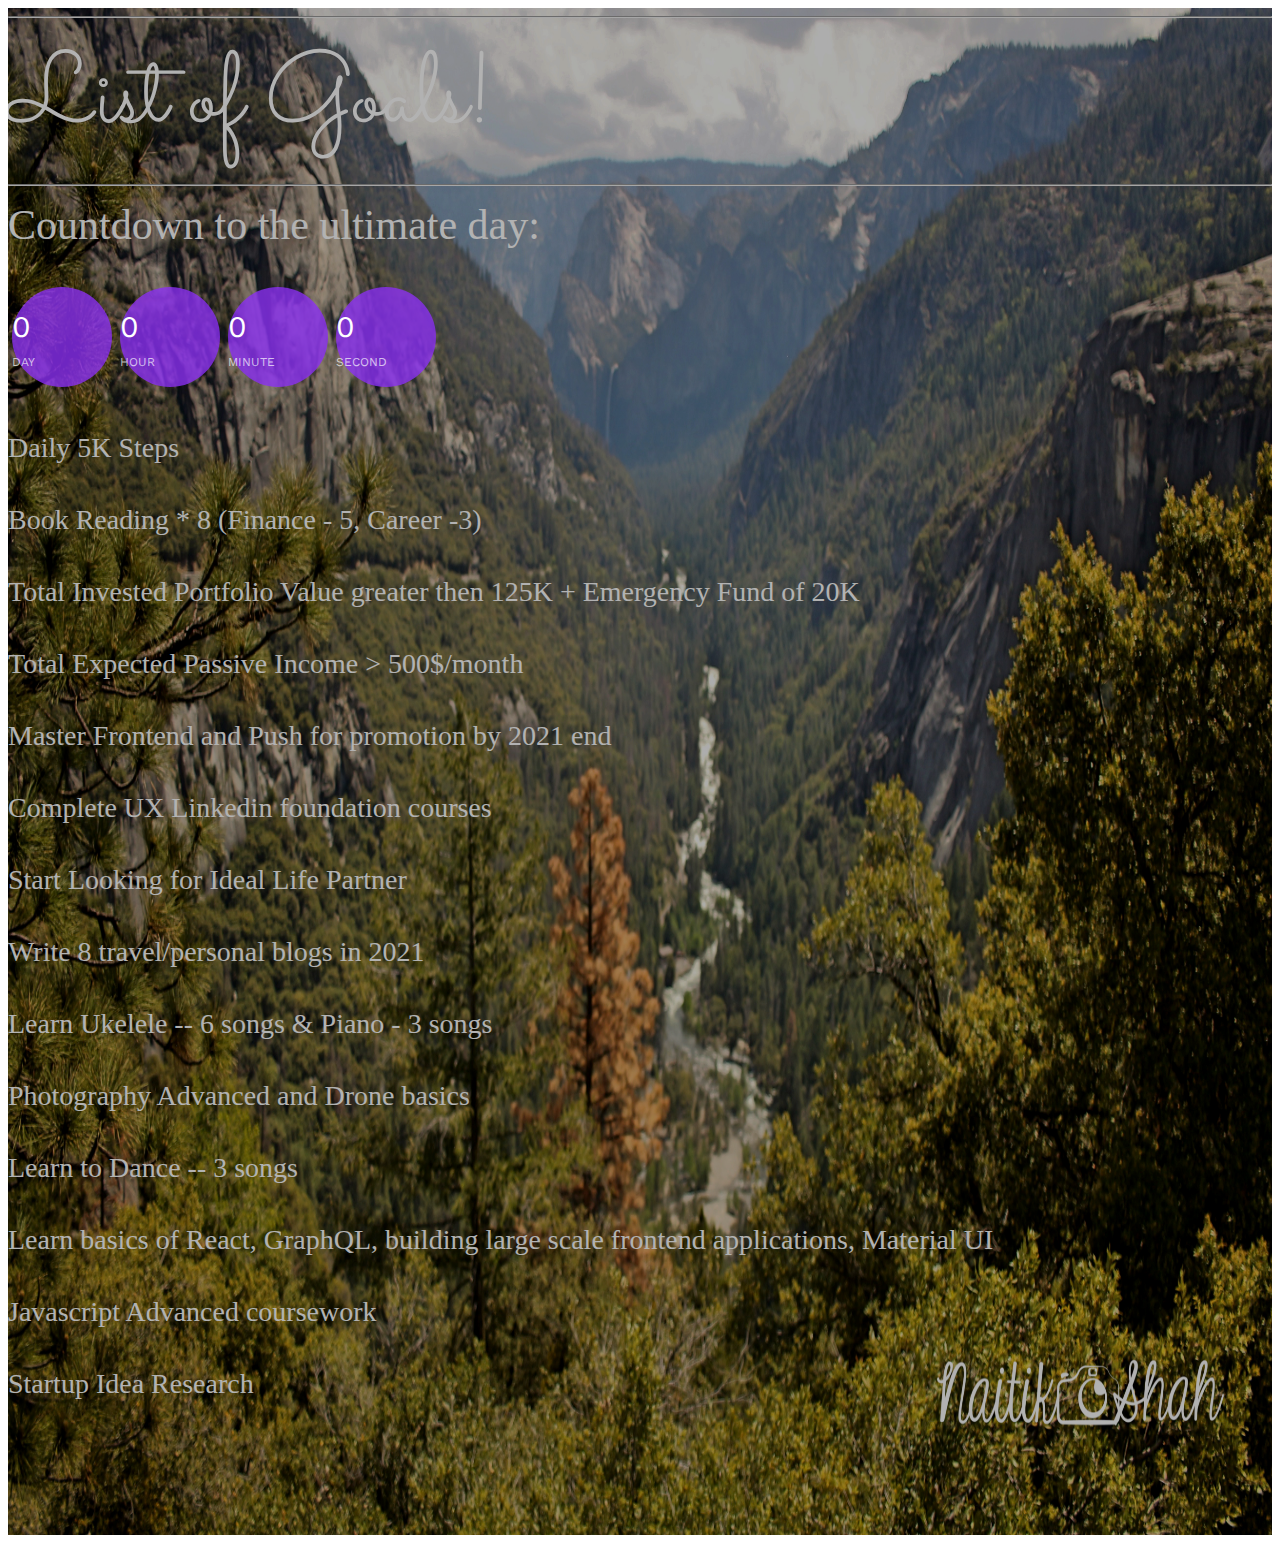
==== commit 60ff7292: "Update index.html" ====
--- a/index.html
+++ b/index.html
@@ -66,7 +66,7 @@
 						<div class="simply-countdown simply-countdown-one"></div>
 						<h2 style="font-family: Savoye LET;  font-size: 28px">Daily 5K Steps</h2>
 						<h2 style="font-family: Savoye LET;  font-size: 28px">Book Reading * 8 (Finance - 5, Career -3)</h2>
-						<h2 style="font-family: Savoye LET;  font-size: 28px">Total Invested Portfolio Value greater then 120K + Emergency Fund of 20K</h2>
+						<h2 style="font-family: Savoye LET;  font-size: 28px">Total Invested Portfolio Value greater then 125K + Emergency Fund of 20K</h2>
 						<h2 style="font-family: Savoye LET;  font-size: 28px">Total Expected Passive Income > 500$/month </h2>
 						<h2 style="font-family: Savoye LET;  font-size: 28px"> Master Frontend and Push for promotion by 2021 end </h2>
 						<h2 style="font-family: Savoye LET;  font-size: 28px"> Complete UX Linkedin foundation courses </h2>
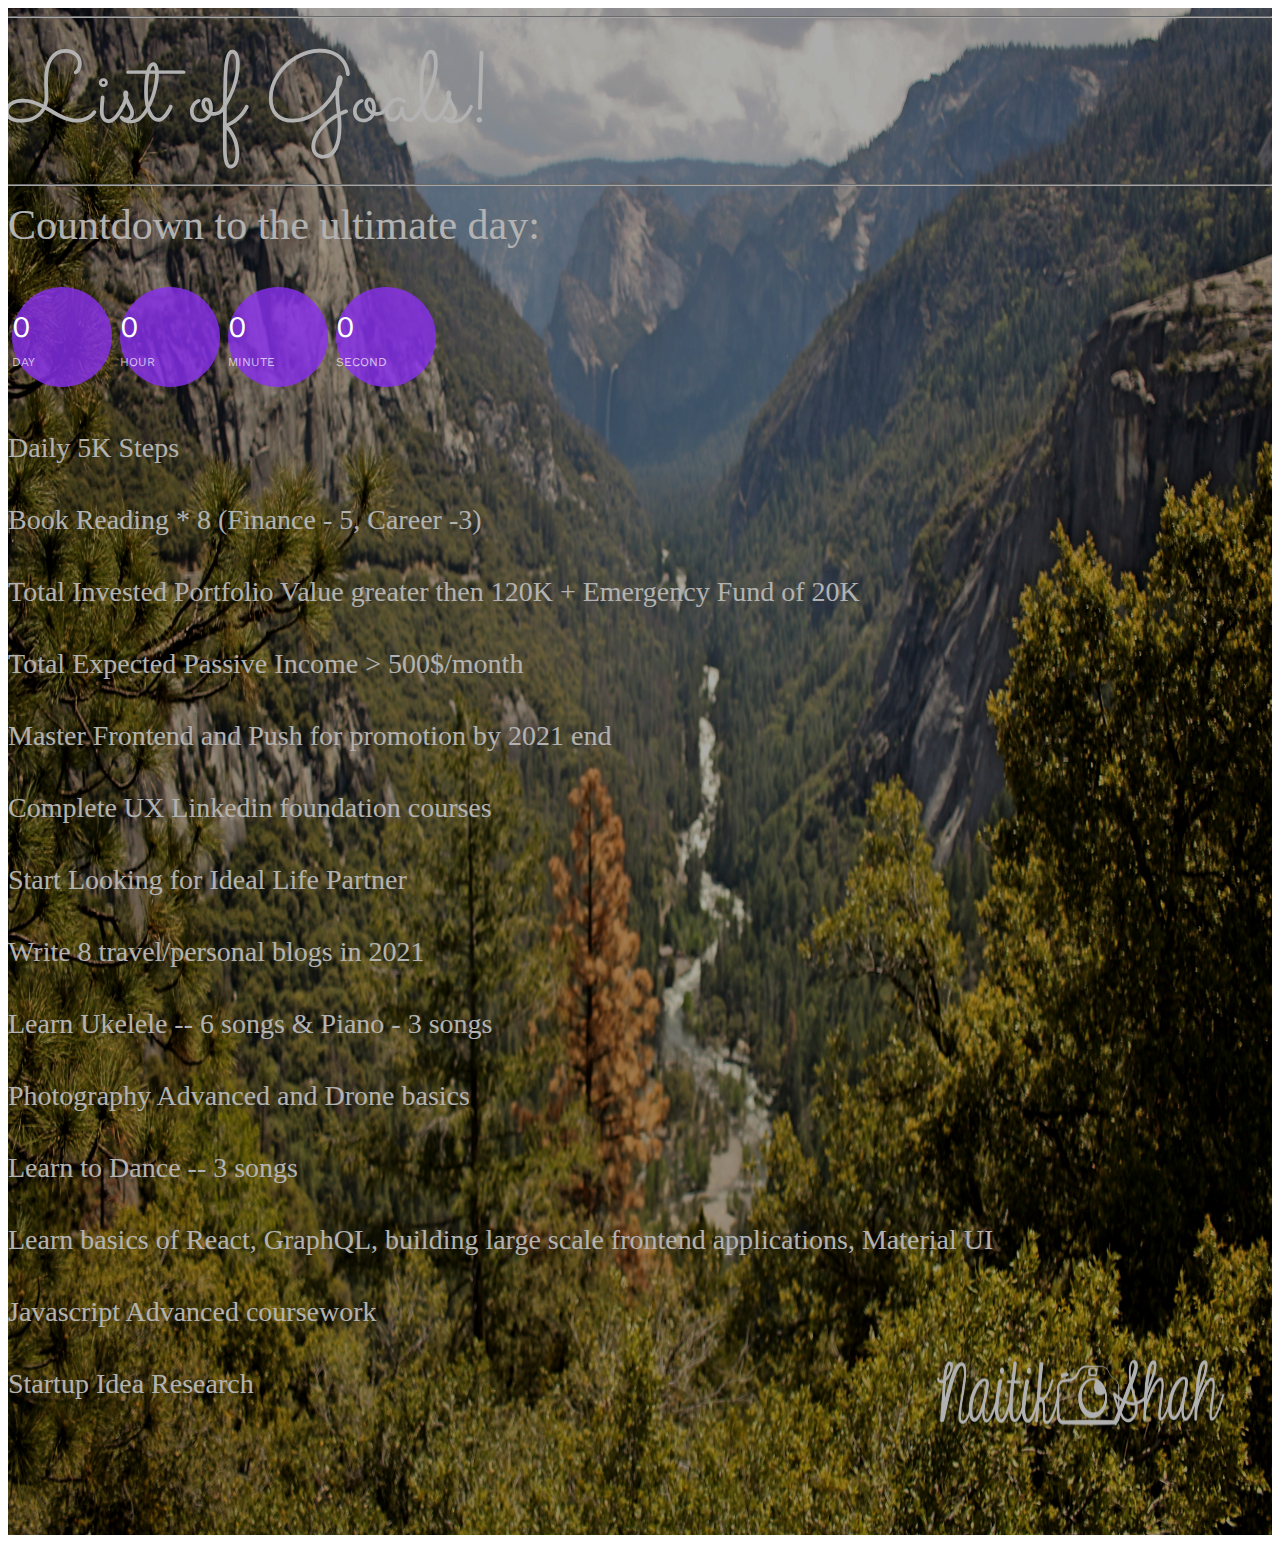
==== commit 4442f8cd: "Update index.html" ====
--- a/index.html
+++ b/index.html
@@ -66,7 +66,7 @@
 						<div class="simply-countdown simply-countdown-one"></div>
 						<h2 style="font-family: Savoye LET;  font-size: 28px">Daily 5K Steps</h2>
 						<h2 style="font-family: Savoye LET;  font-size: 28px">Book Reading * 8 (Finance - 5, Career -3)</h2>
-						<h2 style="font-family: Savoye LET;  font-size: 28px">Total Invested Portfolio Value greater then 125K + Emergency Fund of 20K</h2>
+						<h2 style="font-family: Savoye LET;  font-size: 28px">Total Invested Portfolio Value greater then 120K + Emergency Fund of 20K</h2>
 						<h2 style="font-family: Savoye LET;  font-size: 28px">Total Expected Passive Income > 500$/month </h2>
 						<h2 style="font-family: Savoye LET;  font-size: 28px"> Master Frontend and Push for promotion by 2021 end </h2>
 						<h2 style="font-family: Savoye LET;  font-size: 28px"> Complete UX Linkedin foundation courses </h2>
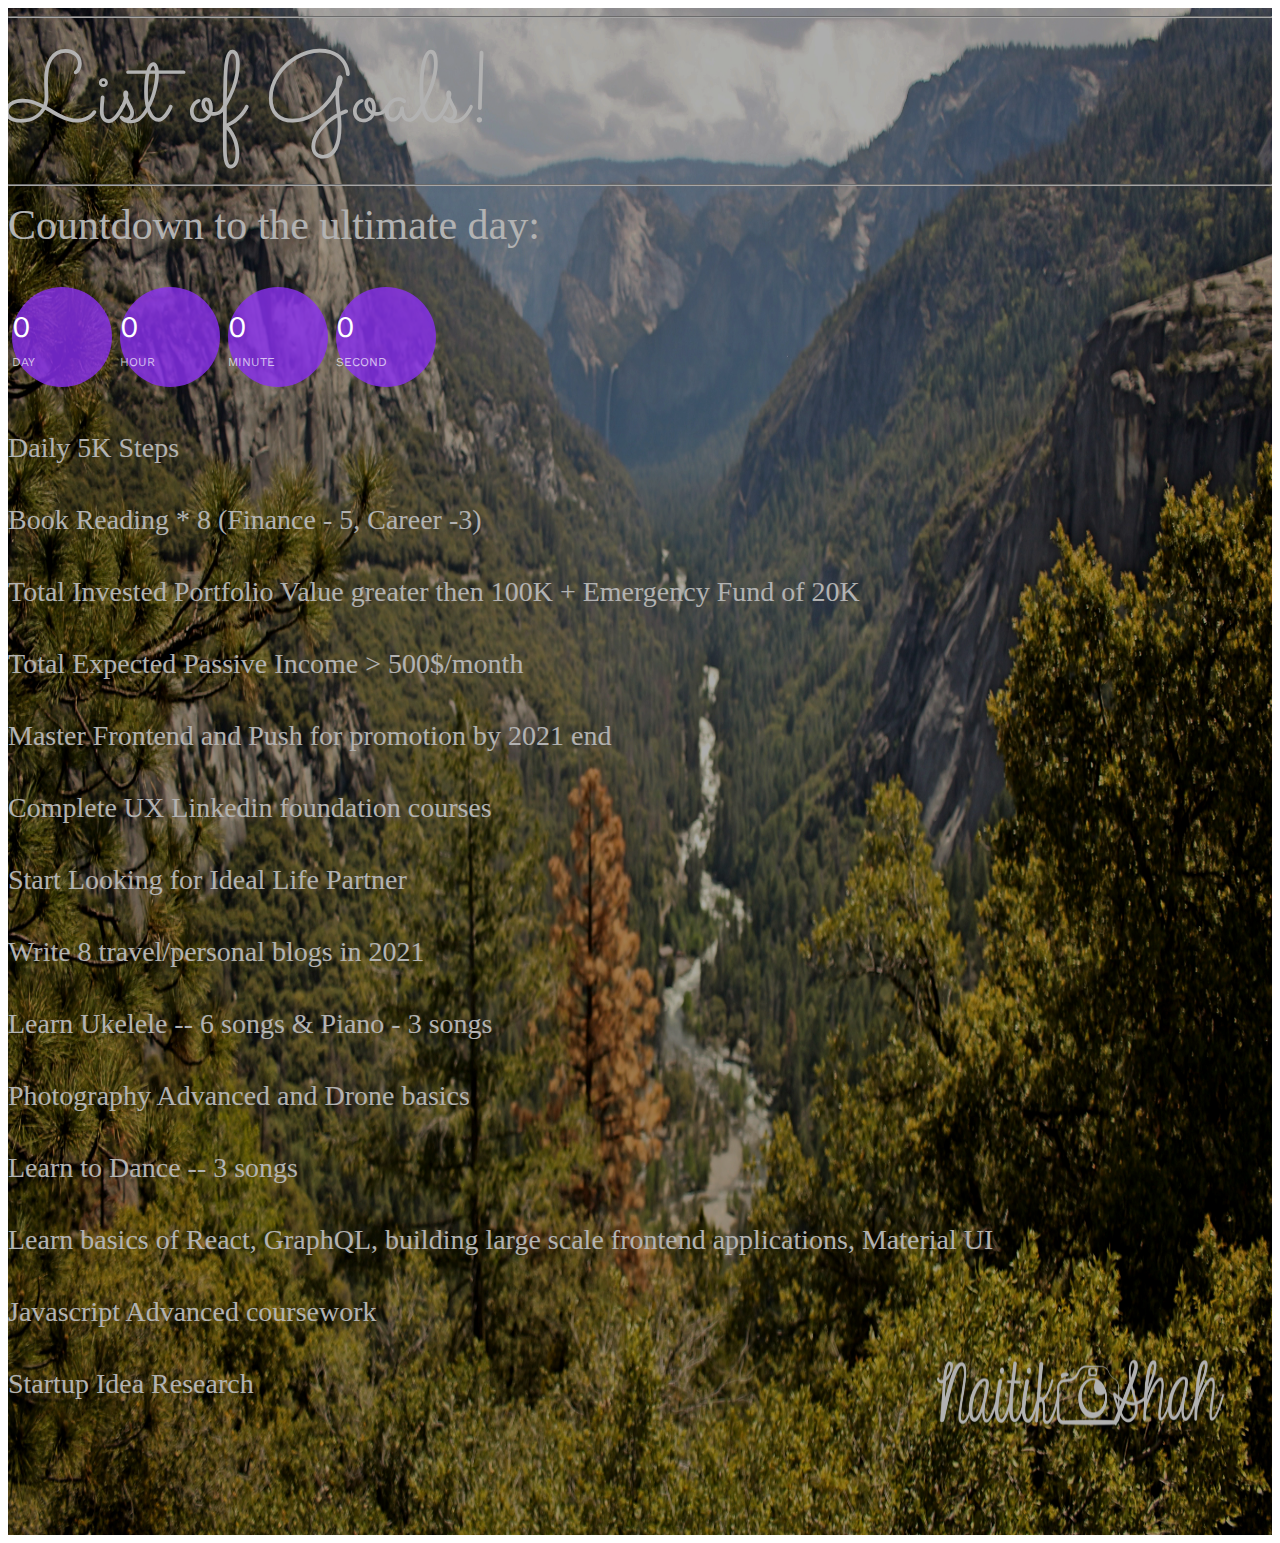
==== commit 30c2b770: "Update index.html" ====
--- a/index.html
+++ b/index.html
@@ -66,7 +66,7 @@
 						<div class="simply-countdown simply-countdown-one"></div>
 						<h2 style="font-family: Savoye LET;  font-size: 28px">Daily 5K Steps</h2>
 						<h2 style="font-family: Savoye LET;  font-size: 28px">Book Reading * 8 (Finance - 5, Career -3)</h2>
-						<h2 style="font-family: Savoye LET;  font-size: 28px">Total Invested Portfolio Value greater then 120K + Emergency Fund of 20K</h2>
+						<h2 style="font-family: Savoye LET;  font-size: 28px">Total Invested Portfolio Value greater then 100K + Emergency Fund of 20K</h2>
 						<h2 style="font-family: Savoye LET;  font-size: 28px">Total Expected Passive Income > 500$/month </h2>
 						<h2 style="font-family: Savoye LET;  font-size: 28px"> Master Frontend and Push for promotion by 2021 end </h2>
 						<h2 style="font-family: Savoye LET;  font-size: 28px"> Complete UX Linkedin foundation courses </h2>
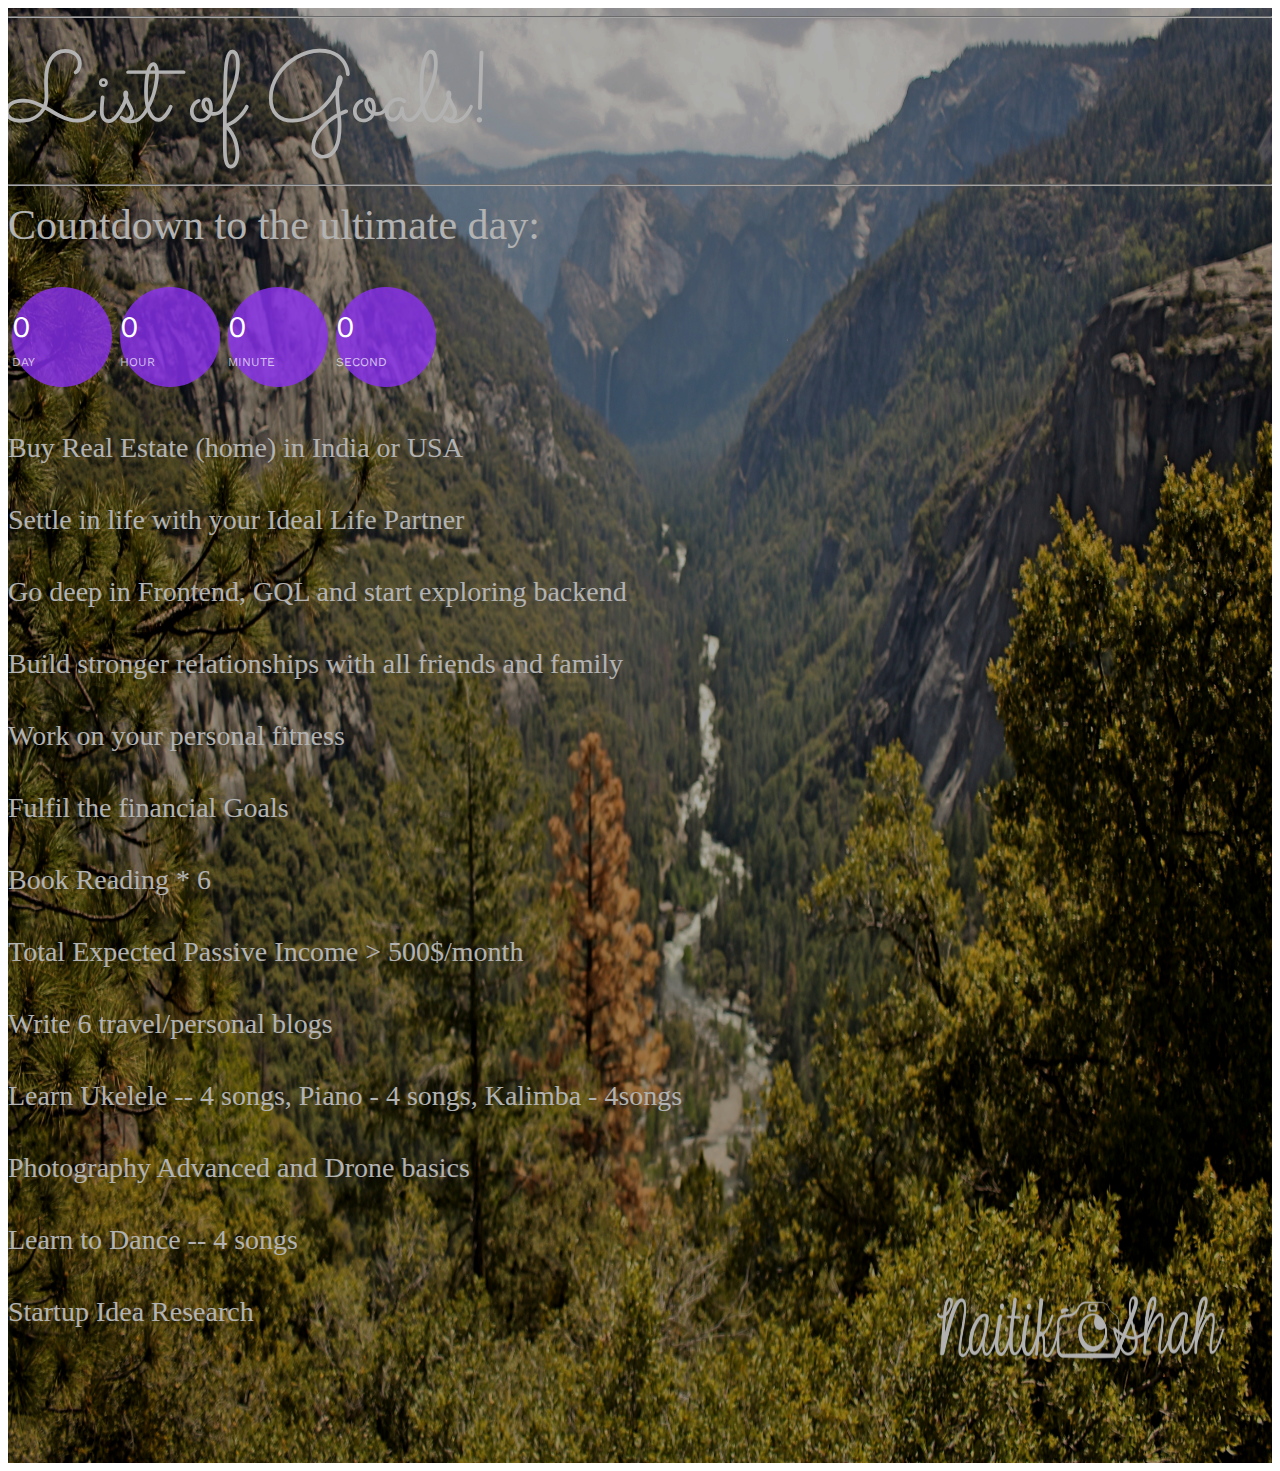
==== commit 635901d8: "Update index.html" ====
--- a/index.html
+++ b/index.html
@@ -64,19 +64,18 @@
 						<h1>List of Goals!</h1><hr>
 						<h2 style="font-family: 'Savoye LET'; font-size: 42px">Countdown to the ultimate day:</h2>
 						<div class="simply-countdown simply-countdown-one"></div>
-						<h2 style="font-family: Savoye LET;  font-size: 28px">Daily 5K Steps</h2>
-						<h2 style="font-family: Savoye LET;  font-size: 28px">Book Reading * 8 (Finance - 5, Career -3)</h2>
-						<h2 style="font-family: Savoye LET;  font-size: 28px">Total Invested Portfolio Value greater then 100K + Emergency Fund of 20K</h2>
+						<h2 style="font-family: Savoye LET;  font-size: 28px">Buy Real Estate (home) in India or USA</h2>
+						<h2 style="font-family: Savoye LET;  font-size: 28px">Settle in life with your Ideal Life Partner</h2>
+						<h2 style="font-family: Savoye LET;  font-size: 28px"> Go deep in Frontend, GQL and start exploring backend </h2>
+						<h2 style="font-family: Savoye LET;  font-size: 28px"> Build stronger relationships with all friends and family </h2>
+						<h2 style="font-family: Savoye LET;  font-size: 28px"> Work on your personal fitness </h2>
+						<h2 style="font-family: Savoye LET;  font-size: 28px">Fulfil the financial Goals</h2>
+						<h2 style="font-family: Savoye LET;  font-size: 28px">Book Reading * 6 </h2>
 						<h2 style="font-family: Savoye LET;  font-size: 28px">Total Expected Passive Income > 500$/month </h2>
-						<h2 style="font-family: Savoye LET;  font-size: 28px"> Master Frontend and Push for promotion by 2021 end </h2>
-						<h2 style="font-family: Savoye LET;  font-size: 28px"> Complete UX Linkedin foundation courses </h2>
-						<h2 style="font-family: Savoye LET;  font-size: 28px">Start Looking for Ideal Life Partner</h2>
-						<h2 style="font-family: Savoye LET;  font-size: 28px">Write 8 travel/personal blogs in 2021 </h2>
-						<h2 style="font-family: Savoye LET;  font-size: 28px">Learn Ukelele -- 6 songs & Piano - 3 songs </h2>
+						<h2 style="font-family: Savoye LET;  font-size: 28px">Write 6 travel/personal blogs </h2>
+						<h2 style="font-family: Savoye LET;  font-size: 28px">Learn Ukelele -- 4 songs, Piano - 4 songs, Kalimba - 4songs </h2>
 						<h2 style="font-family: Savoye LET;  font-size: 28px">Photography Advanced and Drone basics </h2>
-						<h2 style="font-family: Savoye LET;  font-size: 28px">Learn to Dance -- 3 songs</h2>
-						<h2 style="font-family: Savoye LET;  font-size: 28px">Learn basics of React, GraphQL, building large scale frontend applications, Material UI</h2>
-						<h2 style="font-family: Savoye LET;  font-size: 28px">Javascript Advanced coursework  </h2>
+						<h2 style="font-family: Savoye LET;  font-size: 28px">Learn to Dance -- 4 songs</h2>
 						<h2 style="font-family: Savoye LET;  font-size: 28px">Startup Idea Research</h2>
 
 
